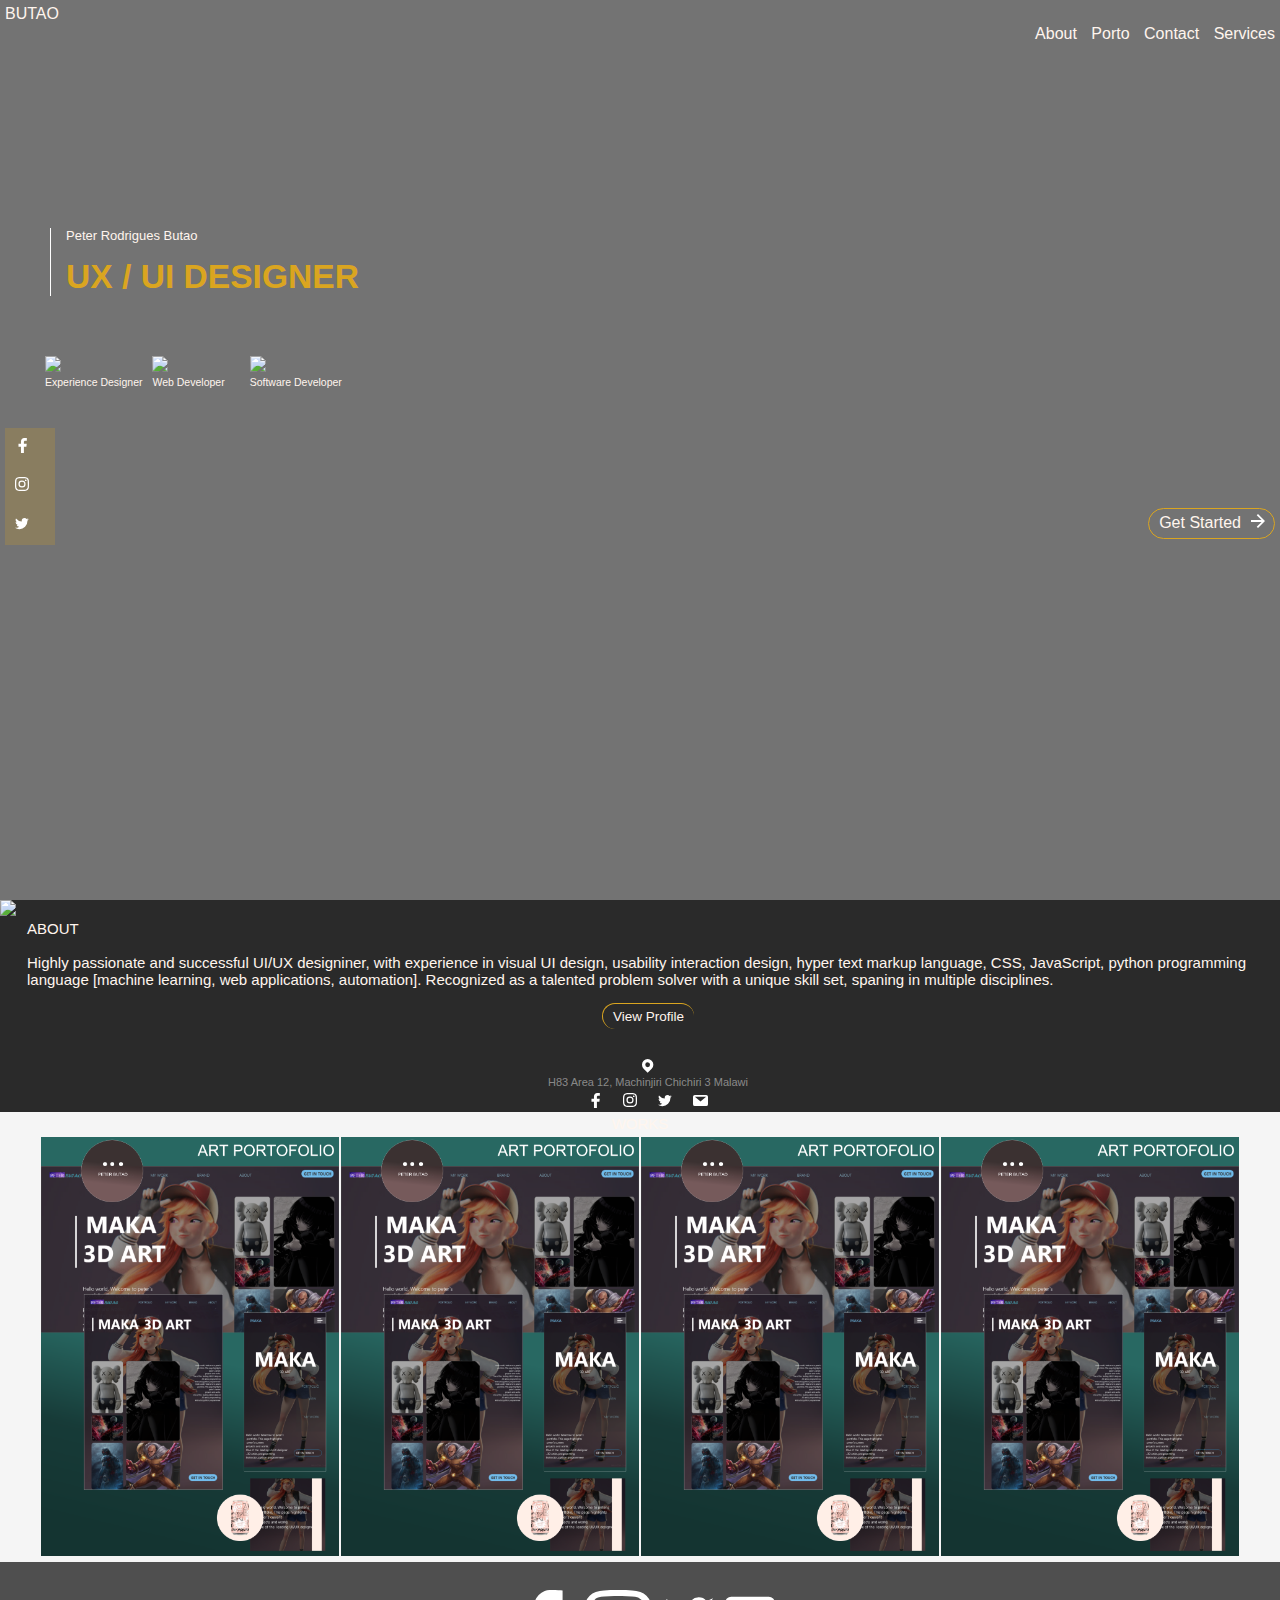
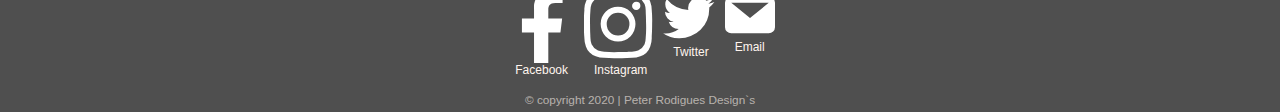
==== index.html @ d101d3c0 "dcv" ====
<!DOCTYPE html>
<html lang="en">
<head>
    <meta charset="UTF-8">
    <meta name="viewport" content="width=device-width, initial-scale=1.0">
    <meta http-equiv="X-UA-Compatible" content="ie=edge">
    <title>Peter Rodrigues Butao</title>
    <link rel="icon" href="./asserts/svg/favicon.svg">
    <link type="text/css" href="css/style.min.css" rel="stylesheet">
    <link type="text/css" href="css/media_q.min.css" rel="stylesheet">
    <link type="text/css" href="css/desk.min.css" rel="stylesheet">
    <script src="./js/main.js"></script>
    
</head>
<body>
    <div id="preloder">
        <div class="loader"></div>
        <div class="loadtext">
            <h4>BUTAO</h4>
            <p>Loading ... </p>
        </div>
	</div>
    <section id="frst_pg">
        <div>
            <header class="head">
                <div class="brand">
                    <p>BUTAO</p> 
                </div>
                <div class="left-nav">
                    <nav class="nav_bar">
                    
                        <div class="hambug">
                            <div class="menu">
                                <div class="line1"></div>
                                <div class="line2"></div>
                                <div class="line3"></div>
                            </div>
                        </div>

                        <div class="nav-links">
                            <div class="hambr">
                                <p class="xsy"></p>
                            </div>
                            <ul class="navList">
                                <li><a class="link" href="about.html">About</a></li>
                                <li><a class="link" href="porto.html">Porto</a></li>
                                <li><a class="link" href="contact.html">Contact</a></li>
                                <li><a class="link" href="services.html">Services</a></li>
                                
                            </ul>
                           
                            
                        </div>

                    </nav>
                </div>
            </header>
        </div>

        <div class="mid-sect">
            <div>
                <div class="midSectWords">
                                  
                    <div>                        
                        <div class="midSectNm">
                            <p>Peter Rodrigues Butao</p>
                        </div>
                    </div>
        
                    <div>
                        <div class="midSectTitle">
                            <p> UX / UI DESIGNER </p>
                        </div>
                    </div>

                </div>
                <div class="midSectLow">
                    <div>
                        <div class="mid-icons">

                            <div class="frst-ico">
                                <div class="skil-set-ico">
                                    <img  src="./asserts/img/icons/exD_icon.png">
                                </div>
                                <div class="ico-words">
                                    <p>Experience Designer</p>
                                </div>
                            </div>
                            <div class="snd-ico">
                                <div class="skil-set-ico">
                                    <img src="./asserts/img/icons/sfD_icon.png">
                                </div>
                                <div class="ico-words">
                                    <p>Web Developer</p>
                                </div>
                            </div>
                            <div class="thrd-ico">
                                <div class="skil-set-ico">
                                    <img src="./asserts/img/icons/wbD_icon.png">
                                </div>
                                <div class="ico-words">
                                    <p>Software Developer</p>
                                </div>
                            </div>

                        </div>
                    </div>
                </div>
                
            </div>
        </div>
        <div class="frstpgfoot">
            <div class="scIcons">
                <div>
                    <ul>
                        <li><a href="#"><img class = "scicon" src="./asserts/svg/Facebook.svg"></a></li>
                        <li><a href="#"><img class = "scicon" src="./asserts/svg/Instagram.svg"></a></li>
                        <li><a href="#"><img class = "scicon" src="./asserts/svg/Twitter.svg"></a></li>
                    </ul>
                </div>
            </div>
            <div class="bottomSect">
                <div>

                    <div class="getSt">
                        <div class="setStSect">
                            <div class="stWords">
                                <a class="getStWords" href="contact.html"><p>Get Started</p></a> 
                                <div class="stIco">
                                    <img class="opt"width="15" src="./asserts/svg/arrow.svg">
                                    
                                </div>
                            </div>
                            
                        </div>
                    </div>
                </div>
            </div>
        </div>
        

    </section>

    <section class="about">

        <div class="intermidmain">
         
            <div>
                <div class="intermidcontainer">
                    <div class="intermidimg">
                        <div>
                            <img class="displayp" src="./asserts/img/bg_1.jpg">
                        </div>
                    </div>

                    <div class="interbox">
                        <div class="allintertext">
                            <div class="intermidwords">
                                <p>ABOUT<br><br>
                                    Highly passionate and successful UI/UX designiner, with experience
                                    in visual UI design, usability interaction design, hyper text markup language, CSS, JavaScript, python programming language [machine
                                    learning, web applications, automation].
                                    Recognized as a talented problem solver with a unique skill set, spaning in multiple disciplines.</p>
                            </div>
                            <div class="readmore">
                                <a href="about.html">View Profile </a>
                                
                            </div>
                            <div class="intermidaddress">
                                <img src="./asserts/svg/Places.svg">
                                <p>H83 Area 12, Machinjiri
                                        Chichiri 3
                                        Malawi</p>
                            </div>

                            <div class="intermidicons">
                                <ul>
                                    <li><a href="#" ><img src="./asserts/svg/Facebook.svg"></a></li>
                                    <li><a href="#" ><img src="./asserts/svg/Instagram.svg"></a></li>
                                    <li><a href="#" ><img src="./asserts/svg/Twitter.svg"></a></li>
                                    <li><a href="#" ><img src="./asserts/svg/Messages.svg"></a></li>
                                </ul>
                            </div>
                    </div>
               </div>


            </div>
        </div>

    </section>
    <section class="porto">
        <div>



            <div class="portocontainer">
                <div class="intermidtitle">
                    <p>WORKS</p>
                </div>

                <div class="portowrapper">

                    <div class="port">
                        <div class="portimg">
                            <img class="cake" src="./porto/cake.png">
                        </div>                      
                      
                    </div>
                    <div class="port">
                        <div class="portimg">
                            <img class="cake" src="./porto/cake.png">
                        </div>                      
                      
                    </div>
                    <div class="port">
                        <div class="portimg">
                            <img class="cake" src="./porto/cake.png">
                        </div>                      
                      
                    </div>
                    <div class="port">
                        <div class="portimg">
                            <img class="cake" src="./porto/cake.png">
                        </div>                      
                      
                    </div>


                </div>
            </div>
        </div>

    </section>

    <section id="services_pg">
        <div class="">
 
            <div class="rpgtabs">


            </div>

        </div>

    </section>
    <section id="frth_pg">

    </section> 
    <section class="footer">

        <div class="ftcon">

            <div class="foot">
                <a href="#">
                    <img src="./asserts/svg/Facebook.svg">
                     <p>Facebook</p>
                </a>
            </div>
            
            <div class="foot">
                <a href="#">
                    <img src="./asserts/svg/Instagram.svg">
                     <p>Instagram</p>
                </a>
            </div>
            <div class="foot">
                <a href="#">
                    <img src="./asserts/svg/Twitter.svg">
                     <p>Twitter</p>
                </a>
            </div>
            <div class="foot">
                <a href="#">
                    <img src="./asserts/svg/Messages.svg">
                     <p>Email</p>
                </a>
            </div>

        </div>   
        
        <div class="copyright">
            <span>&copy copyright 2020 | </span>   
            <span>Peter Rodigues Design`s </span>         
            
        </div>
    </section>
    
    
</body>

<script src="./js/script.js"></script>
</html>
---- css/style.min.css ----
*{margin:0px;padding:0px;box-sizing:border-box}#preloder{position:fixed;width:100%;height:100%;top:0;left:0;z-index:999999;background:#000000de;transition:opacity all 0.5s ease}#preloder .loadtext{font-family:'Segoe UI', Tahoma, Geneva, Verdana, sans-serif;color:seashell;position:absolute;top:50%;left:43%;margin-top:-13px;margin-left:-13px}#preloder .loadtext h4{font-size:30px;font-weight:700;color:goldenrod}#preloder .loadtext p{font-size:11px;font-weight:100;padding-top:50px;text-align:center}.loader{width:45px;height:45px;position:absolute;top:50%;left:70%;margin-top:-13px;margin-left:-13px;border-radius:60px;animation:loader 0.9s linear infinite;-webkit-animation:loader 0.9s linear infinite;color:whitesmoke}@keyframes loader{0%{transform:rotate(0deg);border:4px solid #0aff02;border-width:0.9px;border-top-color:transparent}25%{transform:rotate(90deg);border:4px solid #621d74;border-width:1px;border-right-color:transparent}50%{transform:rotate(180deg);border:4px solid #2f80af;border-width:1px;border-bottom-color:transparent}100%{transform:rotate(360deg);border:4px solid #f44336;border-left-color:transparent;border-width:0.9px}}.preload-finish{display:none;opacity:0;pointer-events:none}html body{font-family:'Segoe UI', Tahoma, Geneva, Verdana, sans-serif;height:100%;box-sizing:border-box}a{text-decoration:none}#frst_pg{background-size:cover;background-position:center;background-repeat:no-repeat;background-blend-mode:multiply;background-image:url("../asserts/img/pic6.jpeg");background-color:rgba(0,0,0,0.548);height:100vh}.brand p{font-family:'Segoe UI', Tahoma, Geneva, Verdana, sans-serif;color:seashell;font-size:16px;padding:5px}.nav_bar{display:flex;justify-content:center}.nav_bar ul li a{font-family:'Segoe UI', Tahoma, Geneva, Verdana, sans-serif;color:seashell;text-decoration:none}.nav_bar ul li{list-style:none;display:inline-block;padding:5px}.left-nav{display:flex;margin-left:auto}.head{display:flex}.hambr{padding:10px}.midSectNm{font-family:'Segoe UI', Tahoma, Geneva, Verdana, sans-serif;color:seashell;font-size:13px;padding-left:15px;padding-bottom:15px}.midSectTitle{font-family:'Segoe UI', Tahoma, Geneva, Verdana, sans-serif;color:goldenrod;font-size:2.1em;font-weight:bold;padding-left:15px}.midSectWords{border-left:white solid 1.9px;margin-left:50px;margin-top:180px}.ico-words{font-family:'Segoe UI', Tahoma, Geneva, Verdana, sans-serif;color:seashell;font-size:10.5px;text-align:center}.mid-icons{display:flex;flex:1;margin-top:60px;margin-left:40px}.frst-ico{padding-right:5px;padding-left:5px}.snd-ico{padding-left:5px;padding-right:5px}.thrd-ico{padding-right:5px;padding-left:20px}.stWords{border:solid goldenrod 1px;border-radius:4rem;display:flex}.stIco{padding-left:5px;padding-right:8px;padding-top:5px;padding-bottom:5px}.getStWords{font-family:'Segoe UI', Tahoma, Geneva, Verdana, sans-serif;color:seashell;font-size:16px;padding-bottom:5px;padding-right:5px;padding-left:10px;padding-top:5px}.stWords:hover{background-color:rgba(218,165,32,0.384);cursor:pointer}.scIcons{margin-left:5px;width:50px;margin-top:40px;background-color:rgba(218,165,32,0.219)}.scIcons ul li{list-style:none;padding:10px}.frstpgfoot{display:flex}.bottomSect{margin-left:auto;margin-right:5px;margin-top:120px}.intermidcontainer{display:flex}.displayp{height:350px}.allintertext{text-align:center}.about{background-size:cover;background-position:center;background-repeat:no-repeat;background-blend-mode:multiply;background-image:url("../asserts/img/simon-abrams-k_T9Zj3SE8k-unsplash.jpg");background-color:#000000d5}.intermidwords{font-family:'Segoe UI', Tahoma, Geneva, Verdana, sans-serif;color:seashell;font-size:17px;font-weight:300;padding-top:10px;padding-right:1px;padding-left:1px}.intermidaddress{color:rgba(255,255,255,0.459);padding-top:30px;font-size:11px}.intermidicons ul{display:flex;list-style:none;justify-content:center}.intermidicons ul li{padding-left:10px;padding-right:10px;padding-top:5px}.intermidtitle{font-family:'Segoe UI', Tahoma, Geneva, Verdana, sans-serif;color:seashell;font-size:15px;font-weight:300;text-align:center;padding:3px}.readmore{padding-top:15px;display:flex;justify-content:center}.readmore a{font-family:'Segoe UI', Tahoma, Geneva, Verdana, sans-serif;color:seashell;border-left:#daa520 solid 1px;border-top:#daa520 solid 1px;padding-left:10px;padding-right:10px;padding-bottom:5px;padding-top:5px;border-radius:4rem;font-size:13.5px}.porto{background-color:whitesmoke}.porto .portocontainer .portowrapper{display:flex;flex-wrap:wrap;justify-content:center;padding:1px}.porto .portocontainer .portowrapper .port .portimg img{width:300px;padding:1px}.footer{background-size:cover;background-position:center;background-repeat:no-repeat;background-blend-mode:multiply;background-image:url("/asserts/img/bg_1.jpg");background-color:rgba(0,0,0,0.691);height:150px}.copyright{padding-top:5px;text-align:center}.copyright span{font-family:'Segoe UI', Tahoma, Geneva, Verdana, sans-serif;color:rgba(255,245,238,0.602);font-size:11.8px}.ftcon{display:flex;padding:5px;justify-content:center;padding-top:25px}.foot a{display:flex;flex-direction:column;padding:3px}.foot p{font-family:'Segoe UI', Tahoma, Geneva, Verdana, sans-serif;color:seashell;font-size:12px;padding-left:10px;padding-right:10px}.foot:hover{border-bottom:solid 0.9px  #daa520be}
---- css/media_q.min.css ----
@media screen and (max-width: 768px){.hambug{margin-top:5px;margin-right:5px;padding:8px;cursor:pointer;background-color:rgba(218,165,32,0.384);width:120px;height:50px;position:fixed}.line1{width:20px;height:2px;background-color:white;margin:5px;border-radius:8rem}.line2{width:30px;height:2px;background-color:white;margin:5px;border-radius:8rem}.line3{width:20px;height:2px;background-color:white;margin:5px;border-radius:8rem}.hambr{border-right:solid white 2px;padding-left:5px;padding-top:15px;margin-left:5px;margin-right:170px;margin-top:5px;background-color:rgba(218,165,32,0.445);height:50px}.xsy{background-image:url("../asserts/svg/Cancel.svg");background-position:start;background-repeat:no-repeat;height:2.5vh}.nav-links{position:fixed;height:100vh;width:100%}.navList{position:fixed;height:90%;width:0px;display:flex;justify-content:space-around;flex-direction:column}.nav-links{background-color:rgba(0,0,0,0.822)}.nav_bar ul li a{font-family:'Segoe UI', Tahoma, Geneva, Verdana, sans-serif;font-size:16px;border-left:solid goldenrod 2px;padding-left:10px}.nav-links{clip-path:circle(100px at 90%);-webkit-clip-path:circle(100px at 90%);transition:all 1s ease-out;pointer-events:none}.nav-links.open{clip-path:circle(900px at 90%);-webkit-clip-path:circle(900px at 90%);pointer-events:all}#iwp{display:grid;grid-template-columns:1fr}.intermidcontainer{display:grid;grid-template-columns:1fr}.allintertext{height:350px;width:100%}.intermidwords{font-family:'Segoe UI', Tahoma, Geneva, Verdana, sans-serif;color:seashell;font-size:14px;font-weight:300;padding-top:5px;padding-right:10px;padding-left:10px}.displayp{height:350px;width:100%;background-size:cover;background-repeat:no-repeat;background-position:center}.porto .portocontainer .portowrapper .port .portimg img{width:100%;padding-top:3px}}
---- css/desk.min.css ----
@media screen and (min-width: 768px){#frst_pg .head .brand p{font-family:'Segoe UI', Tahoma, Geneva, Verdana, sans-serif;color:seashell;font-size:16px;padding:5px}#frst_pg .head .left-nav .nav_bar .nav-links .navLinks li a{font-family:'Segoe UI', Tahoma, Geneva, Verdana, sans-serif;color:seashell;text-decoration:none}.about .intermidmain .intermidcontainer .interbox .allintertext .intermidaddress{padding-top:30px;font-size:11px}.about .intermidmain .intermidcontainer .interbox .allintertext .readmore a{padding-left:10px;padding-right:10px;padding-bottom:5px;padding-top:5px;border-radius:4rem;font-size:13.5px}.about .intermidmain .intermidcontainer .interbox .allintertext .intermidwords p{text-align:start;font-size:15px;font-weight:250;padding-top:10px;padding-left:10px;width:100%}}
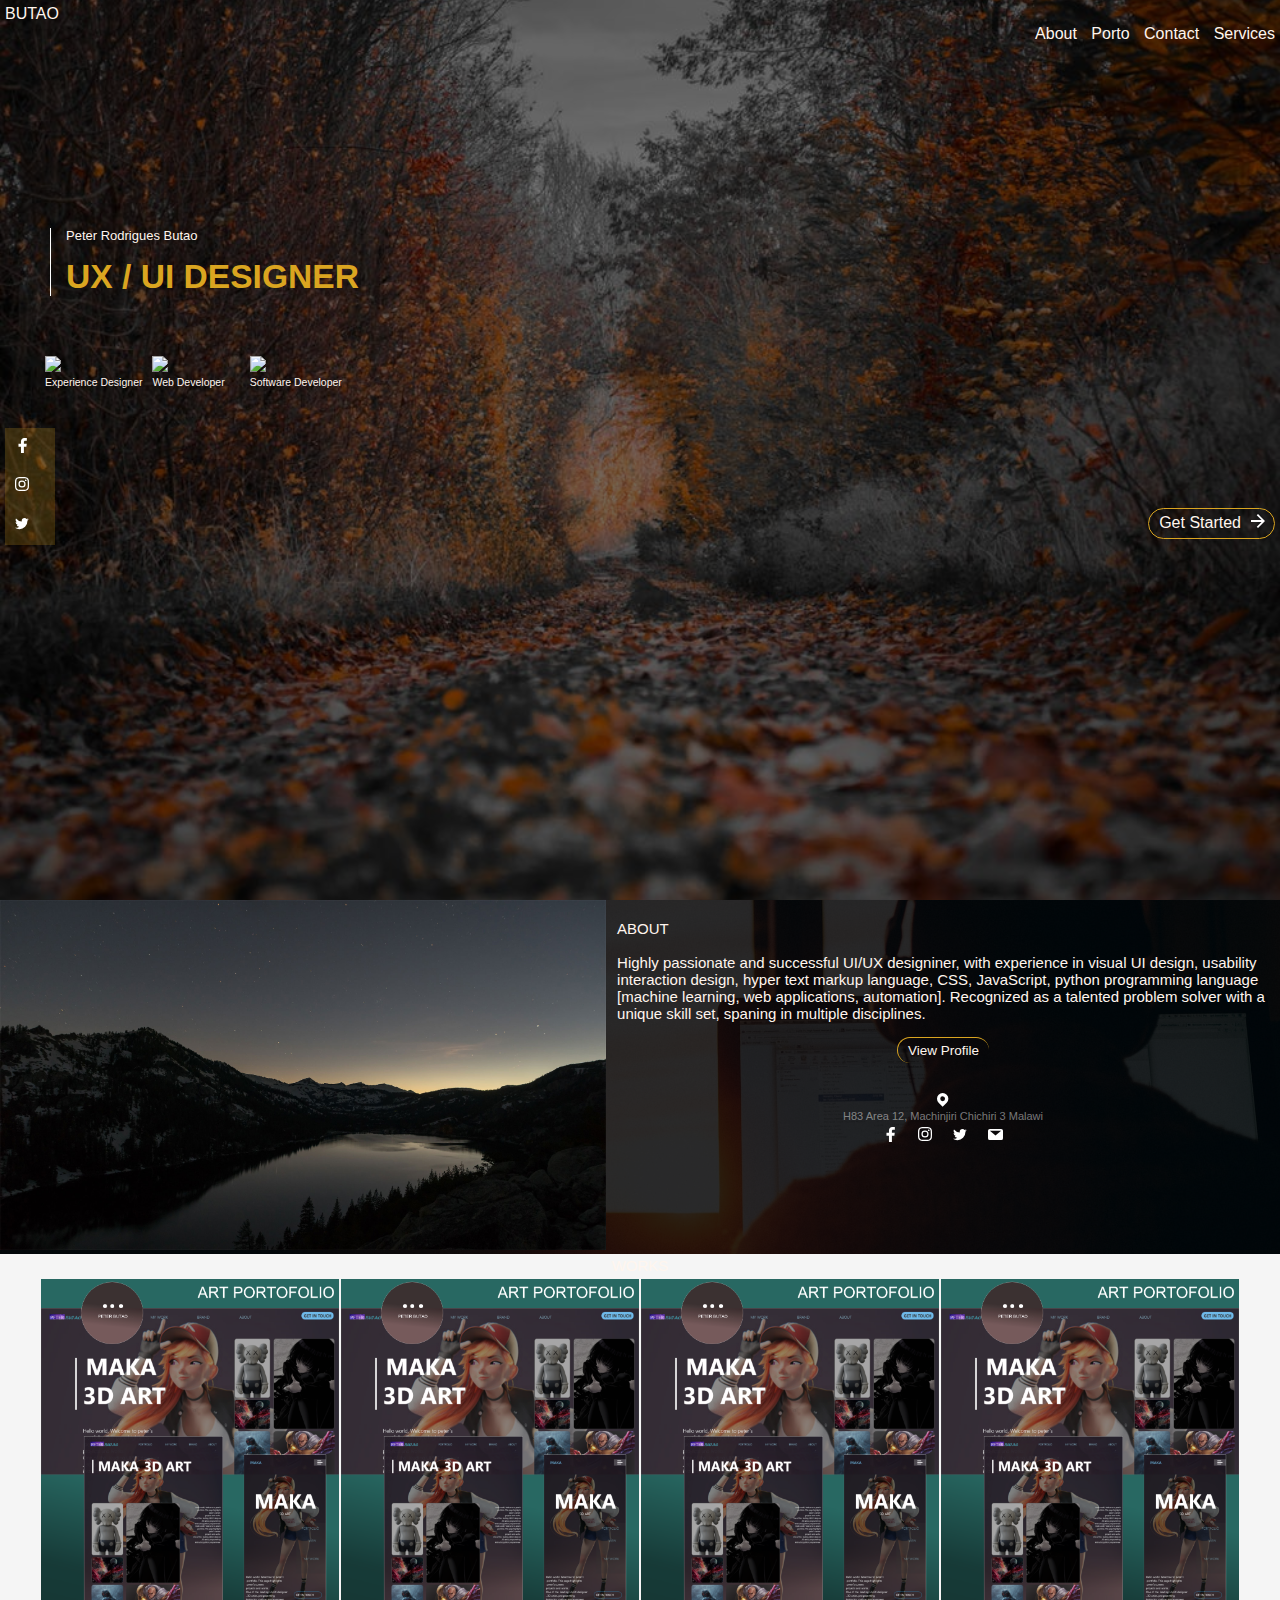
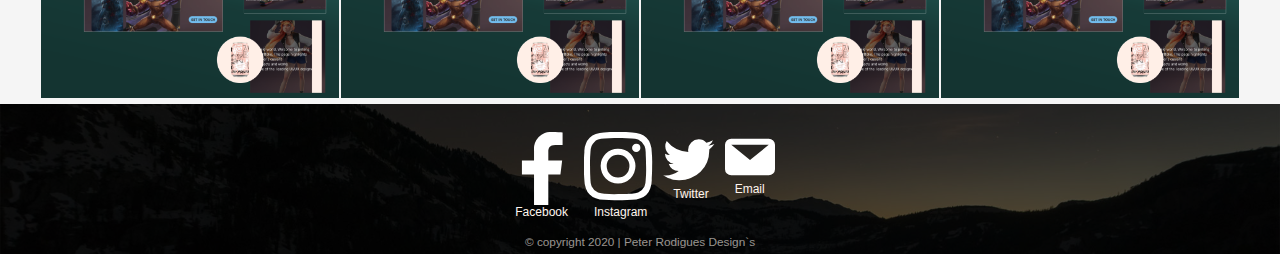
==== commit f21ce167: "web porto" ====
--- a/index.html
+++ b/index.html
@@ -149,7 +149,7 @@
                 <div class="intermidcontainer">
                     <div class="intermidimg">
                         <div>
-                            <img class="displayp" src="./asserts/img/bg_1.jpg">
+                            <img class="displayp" src="/asserts/img/photo5.jpg">
                         </div>
                     </div>
 
--- a/css/style.min.css
+++ b/css/style.min.css
@@ -1 +1 @@
-*{margin:0px;padding:0px;box-sizing:border-box}#preloder{position:fixed;width:100%;height:100%;top:0;left:0;z-index:999999;background:#000000de;transition:opacity all 0.5s ease}#preloder .loadtext{font-family:'Segoe UI', Tahoma, Geneva, Verdana, sans-serif;color:seashell;position:absolute;top:50%;left:43%;margin-top:-13px;margin-left:-13px}#preloder .loadtext h4{font-size:30px;font-weight:700;color:goldenrod}#preloder .loadtext p{font-size:11px;font-weight:100;padding-top:50px;text-align:center}.loader{width:45px;height:45px;position:absolute;top:50%;left:70%;margin-top:-13px;margin-left:-13px;border-radius:60px;animation:loader 0.9s linear infinite;-webkit-animation:loader 0.9s linear infinite;color:whitesmoke}@keyframes loader{0%{transform:rotate(0deg);border:4px solid #0aff02;border-width:0.9px;border-top-color:transparent}25%{transform:rotate(90deg);border:4px solid #621d74;border-width:1px;border-right-color:transparent}50%{transform:rotate(180deg);border:4px solid #2f80af;border-width:1px;border-bottom-color:transparent}100%{transform:rotate(360deg);border:4px solid #f44336;border-left-color:transparent;border-width:0.9px}}.preload-finish{display:none;opacity:0;pointer-events:none}html body{font-family:'Segoe UI', Tahoma, Geneva, Verdana, sans-serif;height:100%;box-sizing:border-box}a{text-decoration:none}#frst_pg{background-size:cover;background-position:center;background-repeat:no-repeat;background-blend-mode:multiply;background-image:url("../asserts/img/pic6.jpeg");background-color:rgba(0,0,0,0.548);height:100vh}.brand p{font-family:'Segoe UI', Tahoma, Geneva, Verdana, sans-serif;color:seashell;font-size:16px;padding:5px}.nav_bar{display:flex;justify-content:center}.nav_bar ul li a{font-family:'Segoe UI', Tahoma, Geneva, Verdana, sans-serif;color:seashell;text-decoration:none}.nav_bar ul li{list-style:none;display:inline-block;padding:5px}.left-nav{display:flex;margin-left:auto}.head{display:flex}.hambr{padding:10px}.midSectNm{font-family:'Segoe UI', Tahoma, Geneva, Verdana, sans-serif;color:seashell;font-size:13px;padding-left:15px;padding-bottom:15px}.midSectTitle{font-family:'Segoe UI', Tahoma, Geneva, Verdana, sans-serif;color:goldenrod;font-size:2.1em;font-weight:bold;padding-left:15px}.midSectWords{border-left:white solid 1.9px;margin-left:50px;margin-top:180px}.ico-words{font-family:'Segoe UI', Tahoma, Geneva, Verdana, sans-serif;color:seashell;font-size:10.5px;text-align:center}.mid-icons{display:flex;flex:1;margin-top:60px;margin-left:40px}.frst-ico{padding-right:5px;padding-left:5px}.snd-ico{padding-left:5px;padding-right:5px}.thrd-ico{padding-right:5px;padding-left:20px}.stWords{border:solid goldenrod 1px;border-radius:4rem;display:flex}.stIco{padding-left:5px;padding-right:8px;padding-top:5px;padding-bottom:5px}.getStWords{font-family:'Segoe UI', Tahoma, Geneva, Verdana, sans-serif;color:seashell;font-size:16px;padding-bottom:5px;padding-right:5px;padding-left:10px;padding-top:5px}.stWords:hover{background-color:rgba(218,165,32,0.384);cursor:pointer}.scIcons{margin-left:5px;width:50px;margin-top:40px;background-color:rgba(218,165,32,0.219)}.scIcons ul li{list-style:none;padding:10px}.frstpgfoot{display:flex}.bottomSect{margin-left:auto;margin-right:5px;margin-top:120px}.intermidcontainer{display:flex}.displayp{height:350px}.allintertext{text-align:center}.about{background-size:cover;background-position:center;background-repeat:no-repeat;background-blend-mode:multiply;background-image:url("../asserts/img/simon-abrams-k_T9Zj3SE8k-unsplash.jpg");background-color:#000000d5}.intermidwords{font-family:'Segoe UI', Tahoma, Geneva, Verdana, sans-serif;color:seashell;font-size:17px;font-weight:300;padding-top:10px;padding-right:1px;padding-left:1px}.intermidaddress{color:rgba(255,255,255,0.459);padding-top:30px;font-size:11px}.intermidicons ul{display:flex;list-style:none;justify-content:center}.intermidicons ul li{padding-left:10px;padding-right:10px;padding-top:5px}.intermidtitle{font-family:'Segoe UI', Tahoma, Geneva, Verdana, sans-serif;color:seashell;font-size:15px;font-weight:300;text-align:center;padding:3px}.readmore{padding-top:15px;display:flex;justify-content:center}.readmore a{font-family:'Segoe UI', Tahoma, Geneva, Verdana, sans-serif;color:seashell;border-left:#daa520 solid 1px;border-top:#daa520 solid 1px;padding-left:10px;padding-right:10px;padding-bottom:5px;padding-top:5px;border-radius:4rem;font-size:13.5px}.porto{background-color:whitesmoke}.porto .portocontainer .portowrapper{display:flex;flex-wrap:wrap;justify-content:center;padding:1px}.porto .portocontainer .portowrapper .port .portimg img{width:300px;padding:1px}.footer{background-size:cover;background-position:center;background-repeat:no-repeat;background-blend-mode:multiply;background-image:url("/asserts/img/bg_1.jpg");background-color:rgba(0,0,0,0.691);height:150px}.copyright{padding-top:5px;text-align:center}.copyright span{font-family:'Segoe UI', Tahoma, Geneva, Verdana, sans-serif;color:rgba(255,245,238,0.602);font-size:11.8px}.ftcon{display:flex;padding:5px;justify-content:center;padding-top:25px}.foot a{display:flex;flex-direction:column;padding:3px}.foot p{font-family:'Segoe UI', Tahoma, Geneva, Verdana, sans-serif;color:seashell;font-size:12px;padding-left:10px;padding-right:10px}.foot:hover{border-bottom:solid 0.9px  #daa520be}
+*{margin:0px;padding:0px;box-sizing:border-box}#preloder{position:fixed;width:100%;height:100%;top:0;left:0;z-index:999999;background:#000000de;transition:opacity all 0.5s ease}#preloder .loadtext{font-family:'Segoe UI', Tahoma, Geneva, Verdana, sans-serif;color:seashell;position:absolute;top:50%;left:43%;margin-top:-13px;margin-left:-13px}#preloder .loadtext h4{font-size:30px;font-weight:700;color:goldenrod}#preloder .loadtext p{font-size:11px;font-weight:100;padding-top:50px;text-align:center}.loader{width:45px;height:45px;position:absolute;top:50%;left:70%;margin-top:-13px;margin-left:-13px;border-radius:60px;animation:loader 0.9s linear infinite;-webkit-animation:loader 0.9s linear infinite;color:whitesmoke}@keyframes loader{0%{transform:rotate(0deg);border:4px solid #0aff02;border-width:0.9px;border-top-color:transparent}25%{transform:rotate(90deg);border:4px solid #621d74;border-width:1px;border-right-color:transparent}50%{transform:rotate(180deg);border:4px solid #2f80af;border-width:1px;border-bottom-color:transparent}100%{transform:rotate(360deg);border:4px solid #f44336;border-left-color:transparent;border-width:0.9px}}.preload-finish{display:none;opacity:0;pointer-events:none}html body{font-family:'Segoe UI', Tahoma, Geneva, Verdana, sans-serif;height:100%;box-sizing:border-box}a{text-decoration:none}#frst_pg{background-size:cover;background-position:center;background-repeat:no-repeat;background-blend-mode:multiply;background-image:url("/asserts/img/photo3.jpg");background-color:rgba(0,0,0,0.548);height:100vh}.brand p{font-family:'Segoe UI', Tahoma, Geneva, Verdana, sans-serif;color:seashell;font-size:16px;padding:5px}.nav_bar{display:flex;justify-content:center}.nav_bar ul li a{font-family:'Segoe UI', Tahoma, Geneva, Verdana, sans-serif;color:seashell;text-decoration:none}.nav_bar ul li{list-style:none;display:inline-block;padding:5px}.left-nav{display:flex;margin-left:auto}.head{display:flex}.hambr{padding:10px}.midSectNm{font-family:'Segoe UI', Tahoma, Geneva, Verdana, sans-serif;color:seashell;font-size:13px;padding-left:15px;padding-bottom:15px}.midSectTitle{font-family:'Segoe UI', Tahoma, Geneva, Verdana, sans-serif;color:goldenrod;font-size:2.1em;font-weight:bold;padding-left:15px}.midSectWords{border-left:white solid 1.9px;margin-left:50px;margin-top:180px}.ico-words{font-family:'Segoe UI', Tahoma, Geneva, Verdana, sans-serif;color:seashell;font-size:10.5px;text-align:center}.mid-icons{display:flex;flex:1;margin-top:60px;margin-left:40px}.frst-ico{padding-right:5px;padding-left:5px}.snd-ico{padding-left:5px;padding-right:5px}.thrd-ico{padding-right:5px;padding-left:20px}.stWords{border:solid goldenrod 1px;border-radius:4rem;display:flex}.stIco{padding-left:5px;padding-right:8px;padding-top:5px;padding-bottom:5px}.getStWords{font-family:'Segoe UI', Tahoma, Geneva, Verdana, sans-serif;color:seashell;font-size:16px;padding-bottom:5px;padding-right:5px;padding-left:10px;padding-top:5px}.stWords:hover{background-color:rgba(218,165,32,0.384);cursor:pointer}.scIcons{margin-left:5px;width:50px;margin-top:40px;background-color:rgba(218,165,32,0.219)}.scIcons ul li{list-style:none;padding:10px}.frstpgfoot{display:flex}.bottomSect{margin-left:auto;margin-right:5px;margin-top:120px}.intermidcontainer{display:flex}.displayp{height:350px}.allintertext{text-align:center}.about{background-size:cover;background-position:center;background-repeat:no-repeat;background-blend-mode:multiply;background-image:url("/asserts/img/photo4.jpg");background-color:#000000d5}.intermidwords{font-family:'Segoe UI', Tahoma, Geneva, Verdana, sans-serif;color:seashell;font-size:17px;font-weight:300;padding-top:10px;padding-right:1px;padding-left:1px}.intermidaddress{color:rgba(255,255,255,0.459);padding-top:30px;font-size:11px}.intermidicons ul{display:flex;list-style:none;justify-content:center}.intermidicons ul li{padding-left:10px;padding-right:10px;padding-top:5px}.intermidtitle{font-family:'Segoe UI', Tahoma, Geneva, Verdana, sans-serif;color:seashell;font-size:15px;font-weight:300;text-align:center;padding:3px}.readmore{padding-top:15px;display:flex;justify-content:center}.readmore a{font-family:'Segoe UI', Tahoma, Geneva, Verdana, sans-serif;color:seashell;border-left:#daa520 solid 1px;border-top:#daa520 solid 1px;padding-left:10px;padding-right:10px;padding-bottom:5px;padding-top:5px;border-radius:4rem;font-size:13.5px}.porto{background-color:whitesmoke}.porto .portocontainer .portowrapper{display:flex;flex-wrap:wrap;justify-content:center;padding:1px}.porto .portocontainer .portowrapper .port .portimg img{width:300px;padding:1px}.footer{background-size:cover;background-position:center;background-repeat:no-repeat;background-blend-mode:multiply;background-image:url("/asserts/img/photo5.jpg");background-color:rgba(0,0,0,0.691);height:150px}.copyright{padding-top:5px;text-align:center}.copyright span{font-family:'Segoe UI', Tahoma, Geneva, Verdana, sans-serif;color:rgba(255,245,238,0.602);font-size:11.8px}.ftcon{display:flex;padding:5px;justify-content:center;padding-top:25px}.foot a{display:flex;flex-direction:column;padding:3px}.foot p{font-family:'Segoe UI', Tahoma, Geneva, Verdana, sans-serif;color:seashell;font-size:12px;padding-left:10px;padding-right:10px}.foot:hover{border-bottom:solid 0.9px  #daa520be}
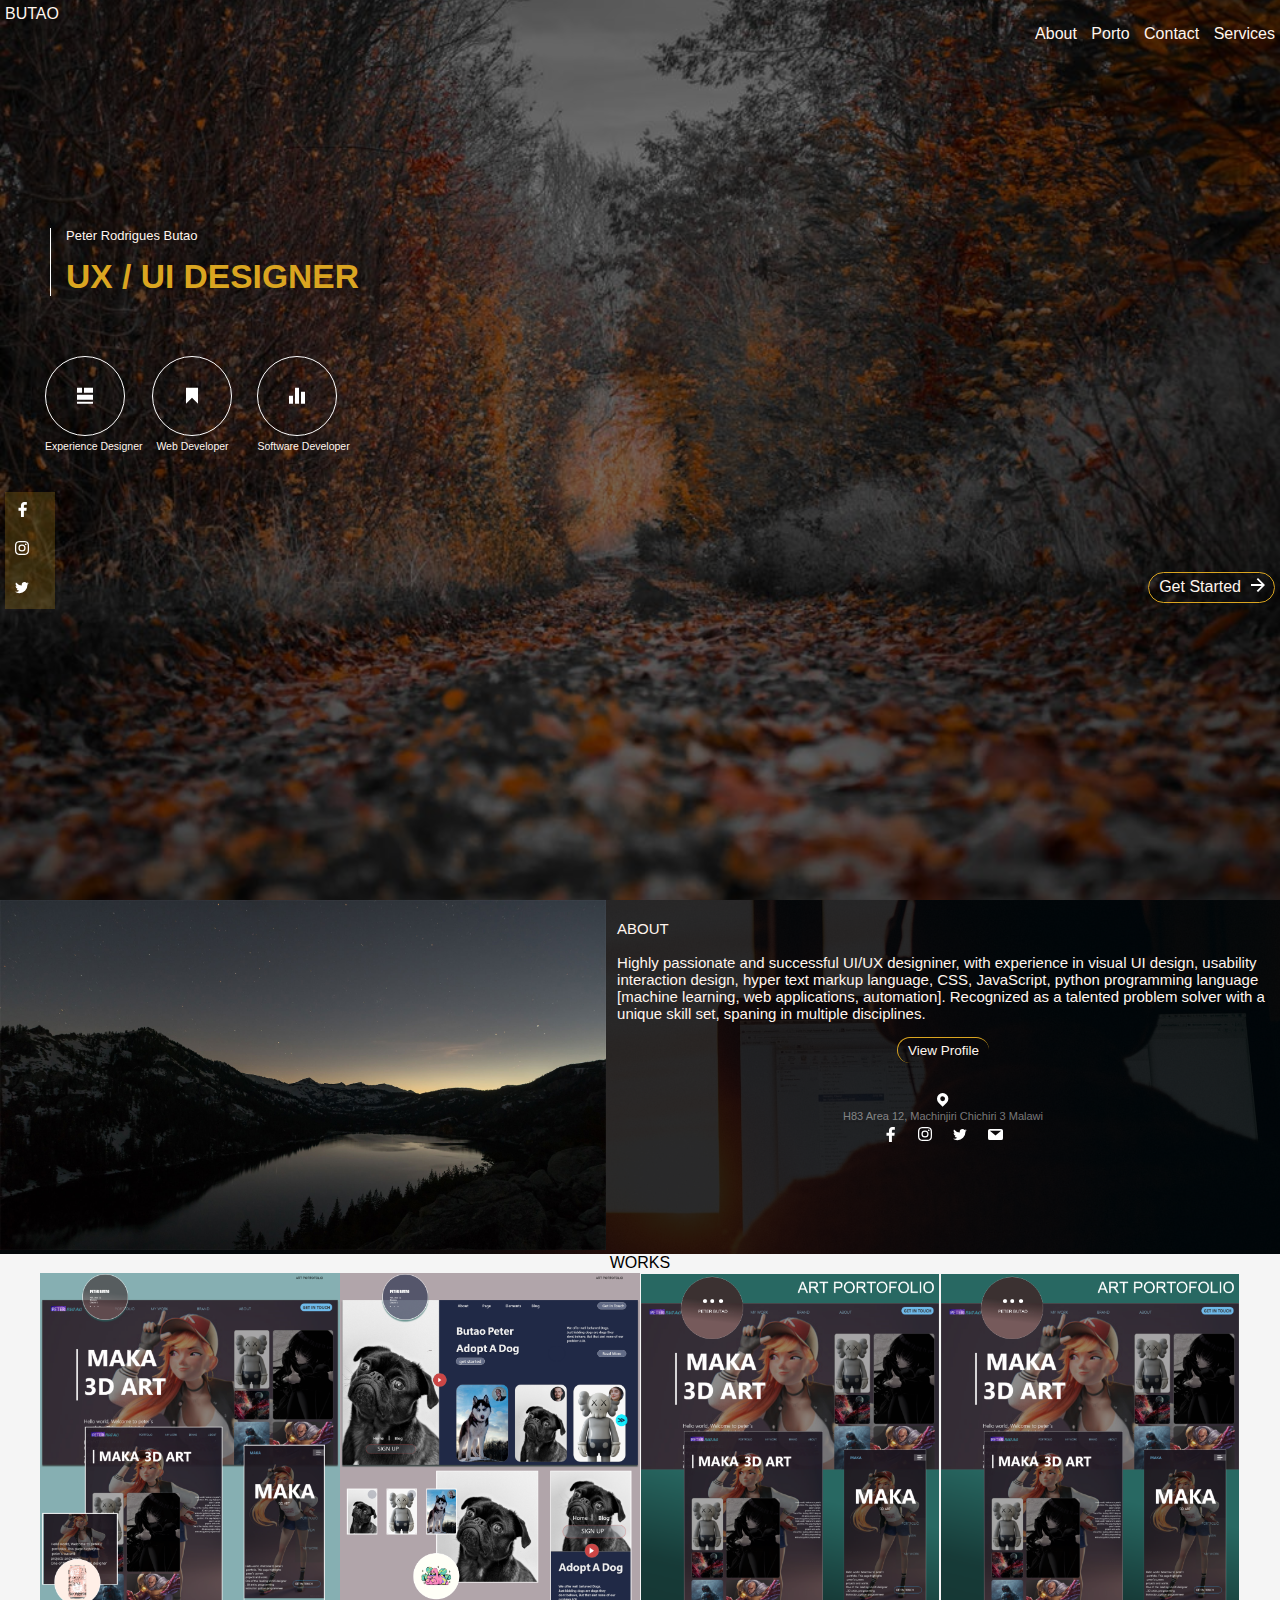
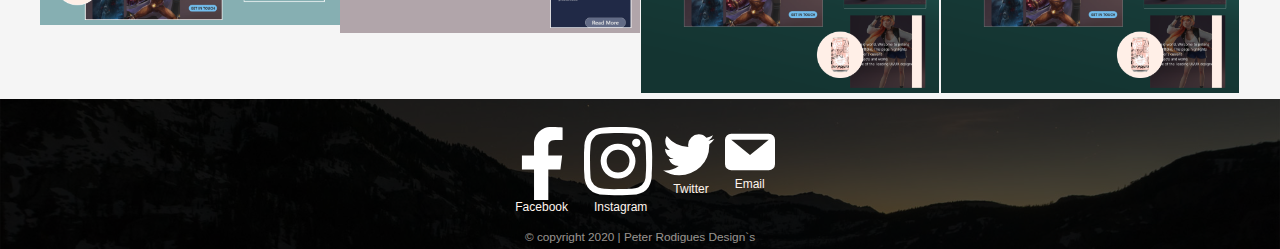
==== commit e7b40c5c: "web porto" ====
--- a/index.html
+++ b/index.html
@@ -80,7 +80,7 @@
 
                             <div class="frst-ico">
                                 <div class="skil-set-ico">
-                                    <img  src="./asserts/img/icons/exD_icon.png">
+                                    <img  src="/asserts/svg/exD_icon.svg">
                                 </div>
                                 <div class="ico-words">
                                     <p>Experience Designer</p>
@@ -88,7 +88,7 @@
                             </div>
                             <div class="snd-ico">
                                 <div class="skil-set-ico">
-                                    <img src="./asserts/img/icons/sfD_icon.png">
+                                    <img src="/asserts/svg/sfD_icon.svg">
                                 </div>
                                 <div class="ico-words">
                                     <p>Web Developer</p>
@@ -96,7 +96,7 @@
                             </div>
                             <div class="thrd-ico">
                                 <div class="skil-set-ico">
-                                    <img src="./asserts/img/icons/wbD_icon.png">
+                                    <img src="/asserts/svg/wbD_icon.svg">
                                 </div>
                                 <div class="ico-words">
                                     <p>Software Developer</p>
@@ -195,21 +195,21 @@
 
 
             <div class="portocontainer">
-                <div class="intermidtitle">
+                <div class="portotitle">
                     <p>WORKS</p>
                 </div>
 
                 <div class="portowrapper">
 
                     <div class="port">
-                        <div class="portimg">
-                            <img class="cake" src="./porto/cake.png">
-                        </div>                      
-                      
-                    </div>
-                    <div class="port">
-                        <div class="portimg">
-                            <img class="cake" src="./porto/cake.png">
+                        <div class="portimg" style="background-color: #17697080;">
+                            <img class="cake" src="./porto/maka.png">
+                        </div>                      
+                      
+                    </div>
+                    <div class="port">
+                        <div class="portimg" style="background-color: #b1a5aa;">
+                            <img class="cake" src="./porto/dogshow.png">
                         </div>                      
                       
                     </div>
--- a/css/style.min.css
+++ b/css/style.min.css
@@ -1 +1 @@
-*{margin:0px;padding:0px;box-sizing:border-box}#preloder{position:fixed;width:100%;height:100%;top:0;left:0;z-index:999999;background:#000000de;transition:opacity all 0.5s ease}#preloder .loadtext{font-family:'Segoe UI', Tahoma, Geneva, Verdana, sans-serif;color:seashell;position:absolute;top:50%;left:43%;margin-top:-13px;margin-left:-13px}#preloder .loadtext h4{font-size:30px;font-weight:700;color:goldenrod}#preloder .loadtext p{font-size:11px;font-weight:100;padding-top:50px;text-align:center}.loader{width:45px;height:45px;position:absolute;top:50%;left:70%;margin-top:-13px;margin-left:-13px;border-radius:60px;animation:loader 0.9s linear infinite;-webkit-animation:loader 0.9s linear infinite;color:whitesmoke}@keyframes loader{0%{transform:rotate(0deg);border:4px solid #0aff02;border-width:0.9px;border-top-color:transparent}25%{transform:rotate(90deg);border:4px solid #621d74;border-width:1px;border-right-color:transparent}50%{transform:rotate(180deg);border:4px solid #2f80af;border-width:1px;border-bottom-color:transparent}100%{transform:rotate(360deg);border:4px solid #f44336;border-left-color:transparent;border-width:0.9px}}.preload-finish{display:none;opacity:0;pointer-events:none}html body{font-family:'Segoe UI', Tahoma, Geneva, Verdana, sans-serif;height:100%;box-sizing:border-box}a{text-decoration:none}#frst_pg{background-size:cover;background-position:center;background-repeat:no-repeat;background-blend-mode:multiply;background-image:url("/asserts/img/photo3.jpg");background-color:rgba(0,0,0,0.548);height:100vh}.brand p{font-family:'Segoe UI', Tahoma, Geneva, Verdana, sans-serif;color:seashell;font-size:16px;padding:5px}.nav_bar{display:flex;justify-content:center}.nav_bar ul li a{font-family:'Segoe UI', Tahoma, Geneva, Verdana, sans-serif;color:seashell;text-decoration:none}.nav_bar ul li{list-style:none;display:inline-block;padding:5px}.left-nav{display:flex;margin-left:auto}.head{display:flex}.hambr{padding:10px}.midSectNm{font-family:'Segoe UI', Tahoma, Geneva, Verdana, sans-serif;color:seashell;font-size:13px;padding-left:15px;padding-bottom:15px}.midSectTitle{font-family:'Segoe UI', Tahoma, Geneva, Verdana, sans-serif;color:goldenrod;font-size:2.1em;font-weight:bold;padding-left:15px}.midSectWords{border-left:white solid 1.9px;margin-left:50px;margin-top:180px}.ico-words{font-family:'Segoe UI', Tahoma, Geneva, Verdana, sans-serif;color:seashell;font-size:10.5px;text-align:center}.mid-icons{display:flex;flex:1;margin-top:60px;margin-left:40px}.frst-ico{padding-right:5px;padding-left:5px}.snd-ico{padding-left:5px;padding-right:5px}.thrd-ico{padding-right:5px;padding-left:20px}.stWords{border:solid goldenrod 1px;border-radius:4rem;display:flex}.stIco{padding-left:5px;padding-right:8px;padding-top:5px;padding-bottom:5px}.getStWords{font-family:'Segoe UI', Tahoma, Geneva, Verdana, sans-serif;color:seashell;font-size:16px;padding-bottom:5px;padding-right:5px;padding-left:10px;padding-top:5px}.stWords:hover{background-color:rgba(218,165,32,0.384);cursor:pointer}.scIcons{margin-left:5px;width:50px;margin-top:40px;background-color:rgba(218,165,32,0.219)}.scIcons ul li{list-style:none;padding:10px}.frstpgfoot{display:flex}.bottomSect{margin-left:auto;margin-right:5px;margin-top:120px}.intermidcontainer{display:flex}.displayp{height:350px}.allintertext{text-align:center}.about{background-size:cover;background-position:center;background-repeat:no-repeat;background-blend-mode:multiply;background-image:url("/asserts/img/photo4.jpg");background-color:#000000d5}.intermidwords{font-family:'Segoe UI', Tahoma, Geneva, Verdana, sans-serif;color:seashell;font-size:17px;font-weight:300;padding-top:10px;padding-right:1px;padding-left:1px}.intermidaddress{color:rgba(255,255,255,0.459);padding-top:30px;font-size:11px}.intermidicons ul{display:flex;list-style:none;justify-content:center}.intermidicons ul li{padding-left:10px;padding-right:10px;padding-top:5px}.intermidtitle{font-family:'Segoe UI', Tahoma, Geneva, Verdana, sans-serif;color:seashell;font-size:15px;font-weight:300;text-align:center;padding:3px}.readmore{padding-top:15px;display:flex;justify-content:center}.readmore a{font-family:'Segoe UI', Tahoma, Geneva, Verdana, sans-serif;color:seashell;border-left:#daa520 solid 1px;border-top:#daa520 solid 1px;padding-left:10px;padding-right:10px;padding-bottom:5px;padding-top:5px;border-radius:4rem;font-size:13.5px}.porto{background-color:whitesmoke}.porto .portocontainer .portowrapper{display:flex;flex-wrap:wrap;justify-content:center;padding:1px}.porto .portocontainer .portowrapper .port .portimg img{width:300px;padding:1px}.footer{background-size:cover;background-position:center;background-repeat:no-repeat;background-blend-mode:multiply;background-image:url("/asserts/img/photo5.jpg");background-color:rgba(0,0,0,0.691);height:150px}.copyright{padding-top:5px;text-align:center}.copyright span{font-family:'Segoe UI', Tahoma, Geneva, Verdana, sans-serif;color:rgba(255,245,238,0.602);font-size:11.8px}.ftcon{display:flex;padding:5px;justify-content:center;padding-top:25px}.foot a{display:flex;flex-direction:column;padding:3px}.foot p{font-family:'Segoe UI', Tahoma, Geneva, Verdana, sans-serif;color:seashell;font-size:12px;padding-left:10px;padding-right:10px}.foot:hover{border-bottom:solid 0.9px  #daa520be}
+*{margin:0px;padding:0px;box-sizing:border-box}#preloder{position:fixed;width:100%;height:100%;top:0;left:0;z-index:999999;background:#000000de;transition:opacity all 0.5s ease}#preloder .loadtext{font-family:'Segoe UI', Tahoma, Geneva, Verdana, sans-serif;color:seashell;position:absolute;top:50%;left:43%;margin-top:-13px;margin-left:-13px}#preloder .loadtext h4{font-size:30px;font-weight:700;color:goldenrod}#preloder .loadtext p{font-size:11px;font-weight:100;padding-top:50px;text-align:center}.loader{width:45px;height:45px;position:absolute;top:50%;left:70%;margin-top:-13px;margin-left:-13px;border-radius:60px;animation:loader 0.9s linear infinite;-webkit-animation:loader 0.9s linear infinite;color:whitesmoke}@keyframes loader{0%{transform:rotate(0deg);border:4px solid #0aff02;border-width:0.9px;border-top-color:transparent}25%{transform:rotate(90deg);border:4px solid #621d74;border-width:1px;border-right-color:transparent}50%{transform:rotate(180deg);border:4px solid #2f80af;border-width:1px;border-bottom-color:transparent}100%{transform:rotate(360deg);border:4px solid #f44336;border-left-color:transparent;border-width:0.9px}}.preload-finish{display:none;opacity:0;pointer-events:none}html body{font-family:'Segoe UI', Tahoma, Geneva, Verdana, sans-serif;height:100%;box-sizing:border-box}a{text-decoration:none}#frst_pg{background-size:cover;background-position:center;background-repeat:no-repeat;background-blend-mode:multiply;background-image:url("/asserts/img/photo3.jpg");background-color:rgba(0,0,0,0.548);height:100vh}.brand p{font-family:'Segoe UI', Tahoma, Geneva, Verdana, sans-serif;color:seashell;font-size:16px;padding:5px}.nav_bar{display:flex;justify-content:center}.nav_bar ul li a{font-family:'Segoe UI', Tahoma, Geneva, Verdana, sans-serif;color:seashell;text-decoration:none}.nav_bar ul li{list-style:none;display:inline-block;padding:5px}.left-nav{display:flex;margin-left:auto}.head{display:flex}.hambr{padding:10px}.midSectNm{font-family:'Segoe UI', Tahoma, Geneva, Verdana, sans-serif;color:seashell;font-size:13px;padding-left:15px;padding-bottom:15px}.midSectTitle{font-family:'Segoe UI', Tahoma, Geneva, Verdana, sans-serif;color:goldenrod;font-size:2.1em;font-weight:bold;padding-left:15px}.midSectWords{border-left:white solid 1.9px;margin-left:50px;margin-top:180px}.ico-words{font-family:'Segoe UI', Tahoma, Geneva, Verdana, sans-serif;color:seashell;font-size:10.5px;text-align:center}.mid-icons{display:flex;flex:1;margin-top:60px;margin-left:40px}.frst-ico{padding-right:5px;padding-left:5px}.snd-ico{padding-left:5px;padding-right:5px}.thrd-ico{padding-right:5px;padding-left:20px}.stWords{border:solid goldenrod 1px;border-radius:4rem;display:flex}.stIco{padding-left:5px;padding-right:8px;padding-top:5px;padding-bottom:5px}.getStWords{font-family:'Segoe UI', Tahoma, Geneva, Verdana, sans-serif;color:seashell;font-size:16px;padding-bottom:5px;padding-right:5px;padding-left:10px;padding-top:5px}.stWords:hover{background-color:rgba(218,165,32,0.384);cursor:pointer}.scIcons{margin-left:5px;width:50px;margin-top:40px;background-color:rgba(218,165,32,0.219)}.scIcons ul li{list-style:none;padding:10px}.frstpgfoot{display:flex}.bottomSect{margin-left:auto;margin-right:5px;margin-top:120px}.intermidcontainer{display:flex}.displayp{height:350px}.allintertext{text-align:center}.about{background-size:cover;background-position:center;background-repeat:no-repeat;background-blend-mode:multiply;background-image:url("/asserts/img/photo4.jpg");background-color:#000000d5}.intermidwords{font-family:'Segoe UI', Tahoma, Geneva, Verdana, sans-serif;color:seashell;font-size:17px;font-weight:300;padding-top:10px;padding-right:1px;padding-left:1px}.intermidaddress{color:rgba(255,255,255,0.459);padding-top:30px;font-size:11px}.intermidicons ul{display:flex;list-style:none;justify-content:center}.intermidicons ul li{padding-left:10px;padding-right:10px;padding-top:5px}.intermidtitle{font-family:'Segoe UI', Tahoma, Geneva, Verdana, sans-serif;color:seashell;font-size:15px;font-weight:300;text-align:center;padding:3px}.readmore{padding-top:15px;display:flex;justify-content:center}.readmore a{font-family:'Segoe UI', Tahoma, Geneva, Verdana, sans-serif;color:seashell;border-left:#daa520 solid 1px;border-top:#daa520 solid 1px;padding-left:10px;padding-right:10px;padding-bottom:5px;padding-top:5px;border-radius:4rem;font-size:13.5px}.porto{background-color:whitesmoke;padding-left:5px;padding-right:5px}.porto .portocontainer .portotitle p{font-family:'Segoe UI', Tahoma, Geneva, Verdana, sans-serif;text-align:center;font-weight:400}.porto .portocontainer .portowrapper{display:flex;flex-wrap:wrap;justify-content:center;padding:1px}.porto .portocontainer .portowrapper .port .portimg img{width:300px;padding:1px}.footer{background-size:cover;background-position:center;background-repeat:no-repeat;background-blend-mode:multiply;background-image:url("/asserts/img/photo5.jpg");background-color:rgba(0,0,0,0.691);height:150px}.copyright{padding-top:5px;text-align:center}.copyright span{font-family:'Segoe UI', Tahoma, Geneva, Verdana, sans-serif;color:rgba(255,245,238,0.602);font-size:11.8px}.ftcon{display:flex;padding:5px;justify-content:center;padding-top:25px}.foot a{display:flex;flex-direction:column;padding:3px}.foot p{font-family:'Segoe UI', Tahoma, Geneva, Verdana, sans-serif;color:seashell;font-size:12px;padding-left:10px;padding-right:10px}.foot:hover{border-bottom:solid 0.9px  #daa520be}
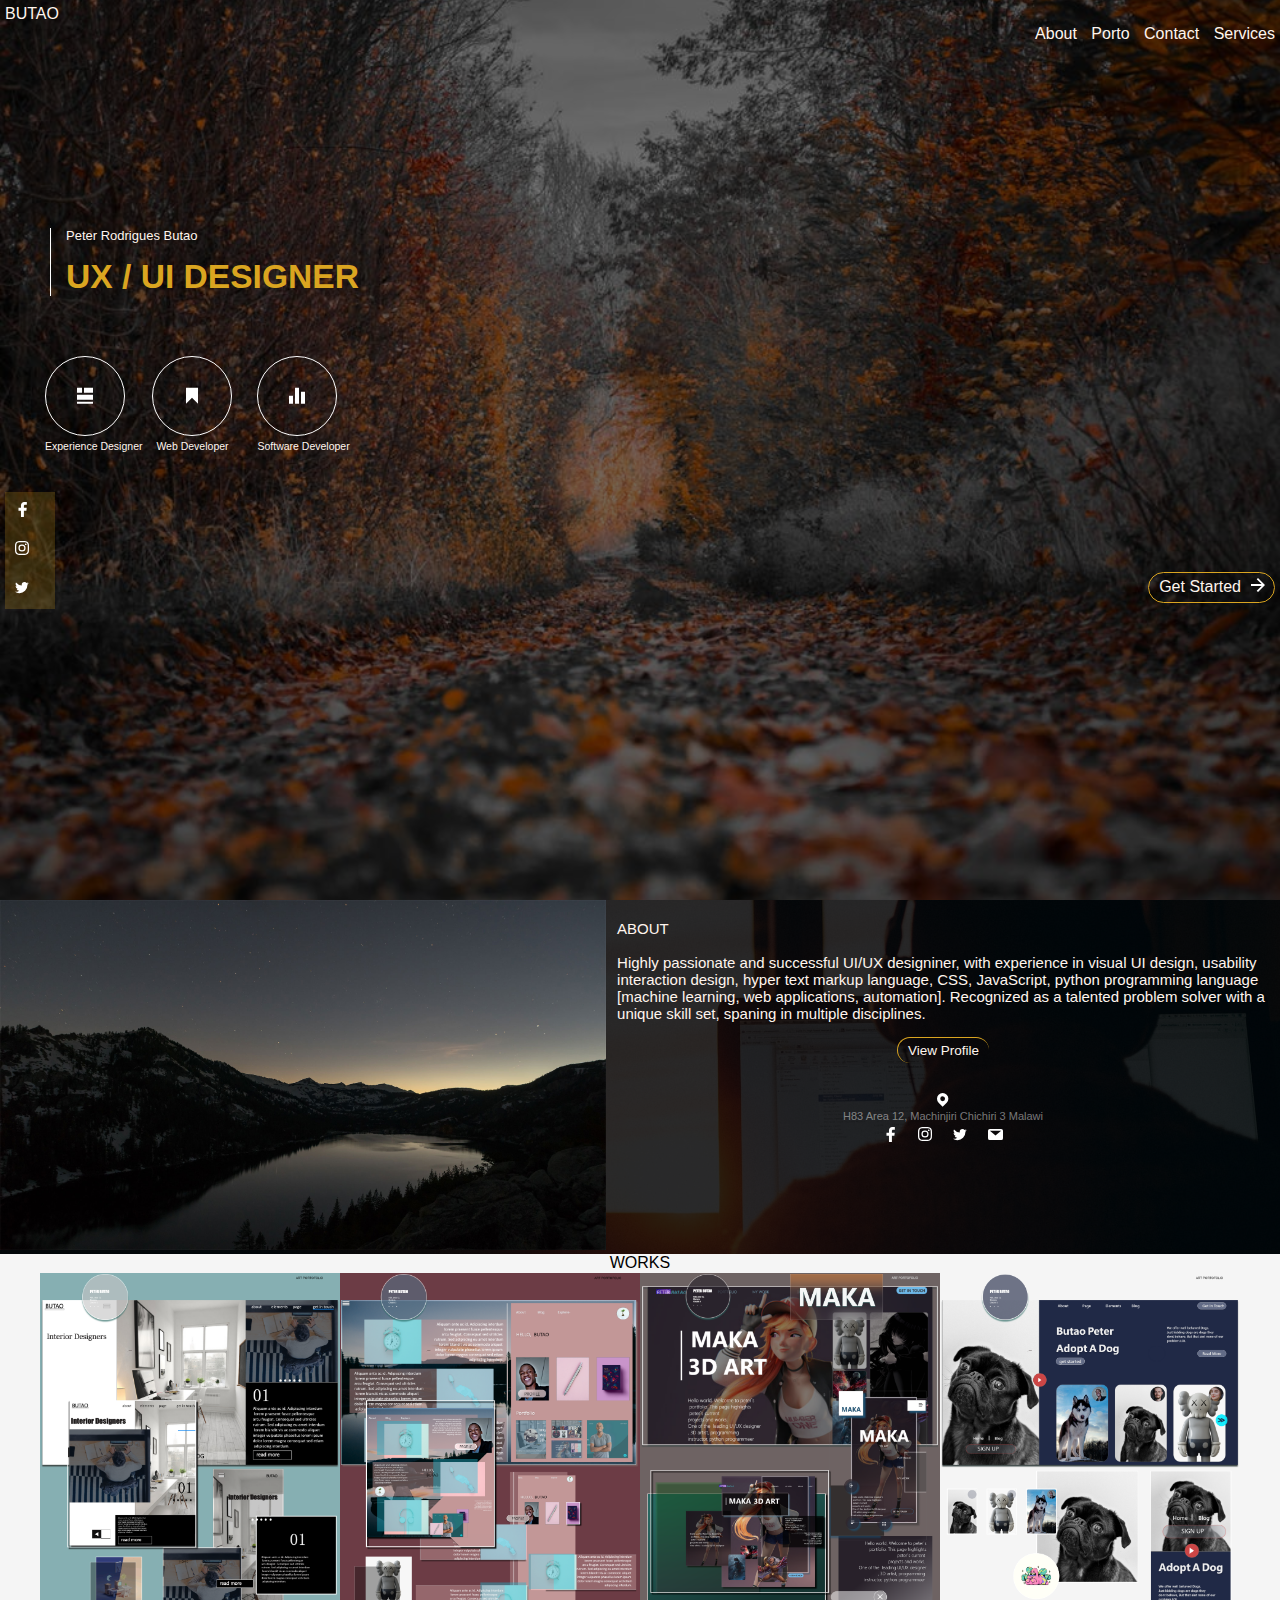
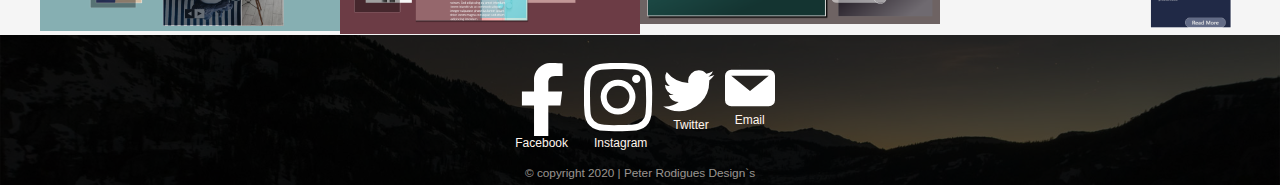
==== commit efaa9bc7: "web porto" ====
--- a/index.html
+++ b/index.html
@@ -203,25 +203,25 @@
 
                     <div class="port">
                         <div class="portimg" style="background-color: #17697080;">
-                            <img class="cake" src="./porto/maka.png">
-                        </div>                      
-                      
-                    </div>
-                    <div class="port">
-                        <div class="portimg" style="background-color: #b1a5aa;">
+                            <img class="cake" src="./porto/design.png">
+                        </div>                      
+                      
+                    </div>
+                    <div class="port">
+                        <div class="portimg" style="background-color: rgba(77, 19, 29, 0.815);">
+                            <img class="cake" src="./porto/webapp.png">
+                        </div>                      
+                      
+                    </div>
+                    <div class="port">
+                        <div class="portimg" style="background-color:rgb(110, 99, 99) ;">
+                            <img class="cake" src="./porto/makamaka.png">
+                        </div>                      
+                      
+                    </div>
+                    <div class="port">
+                        <div class="portimg">
                             <img class="cake" src="./porto/dogshow.png">
-                        </div>                      
-                      
-                    </div>
-                    <div class="port">
-                        <div class="portimg">
-                            <img class="cake" src="./porto/cake.png">
-                        </div>                      
-                      
-                    </div>
-                    <div class="port">
-                        <div class="portimg">
-                            <img class="cake" src="./porto/cake.png">
                         </div>                      
                       
                     </div>
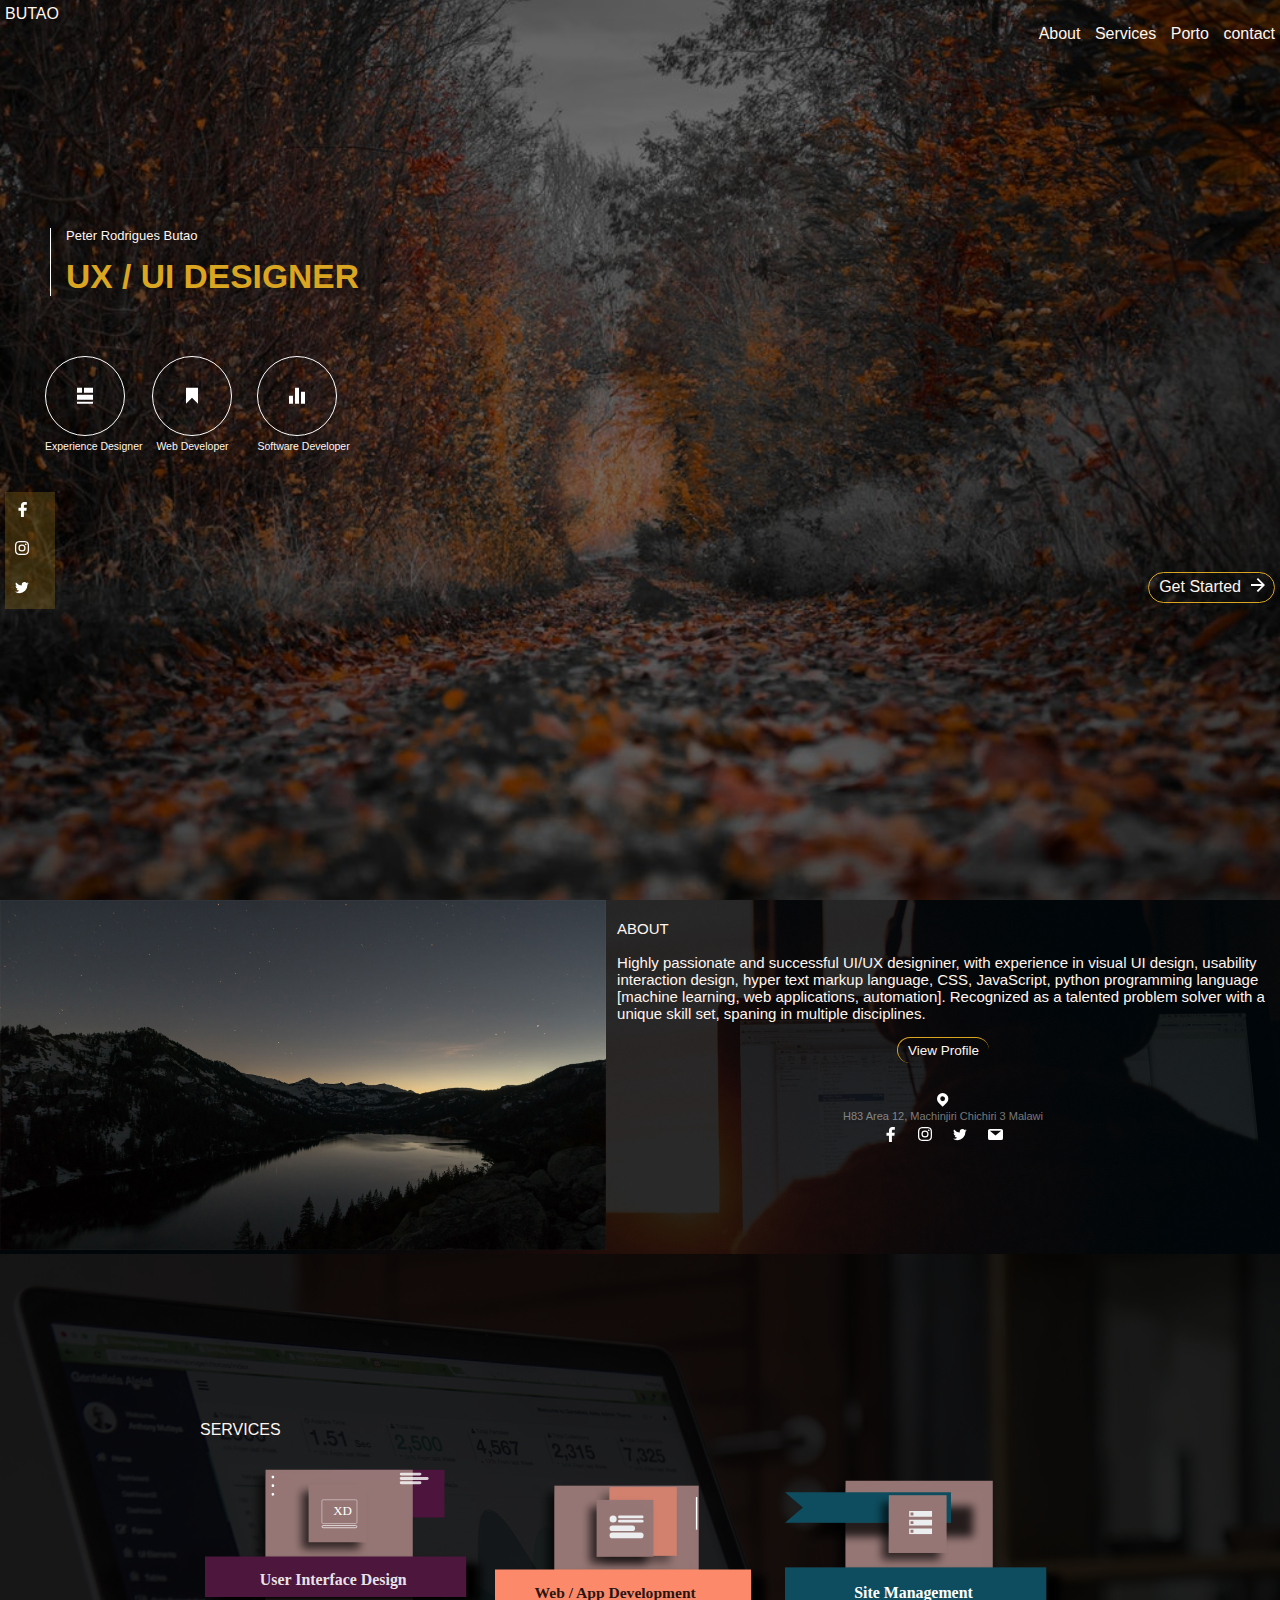
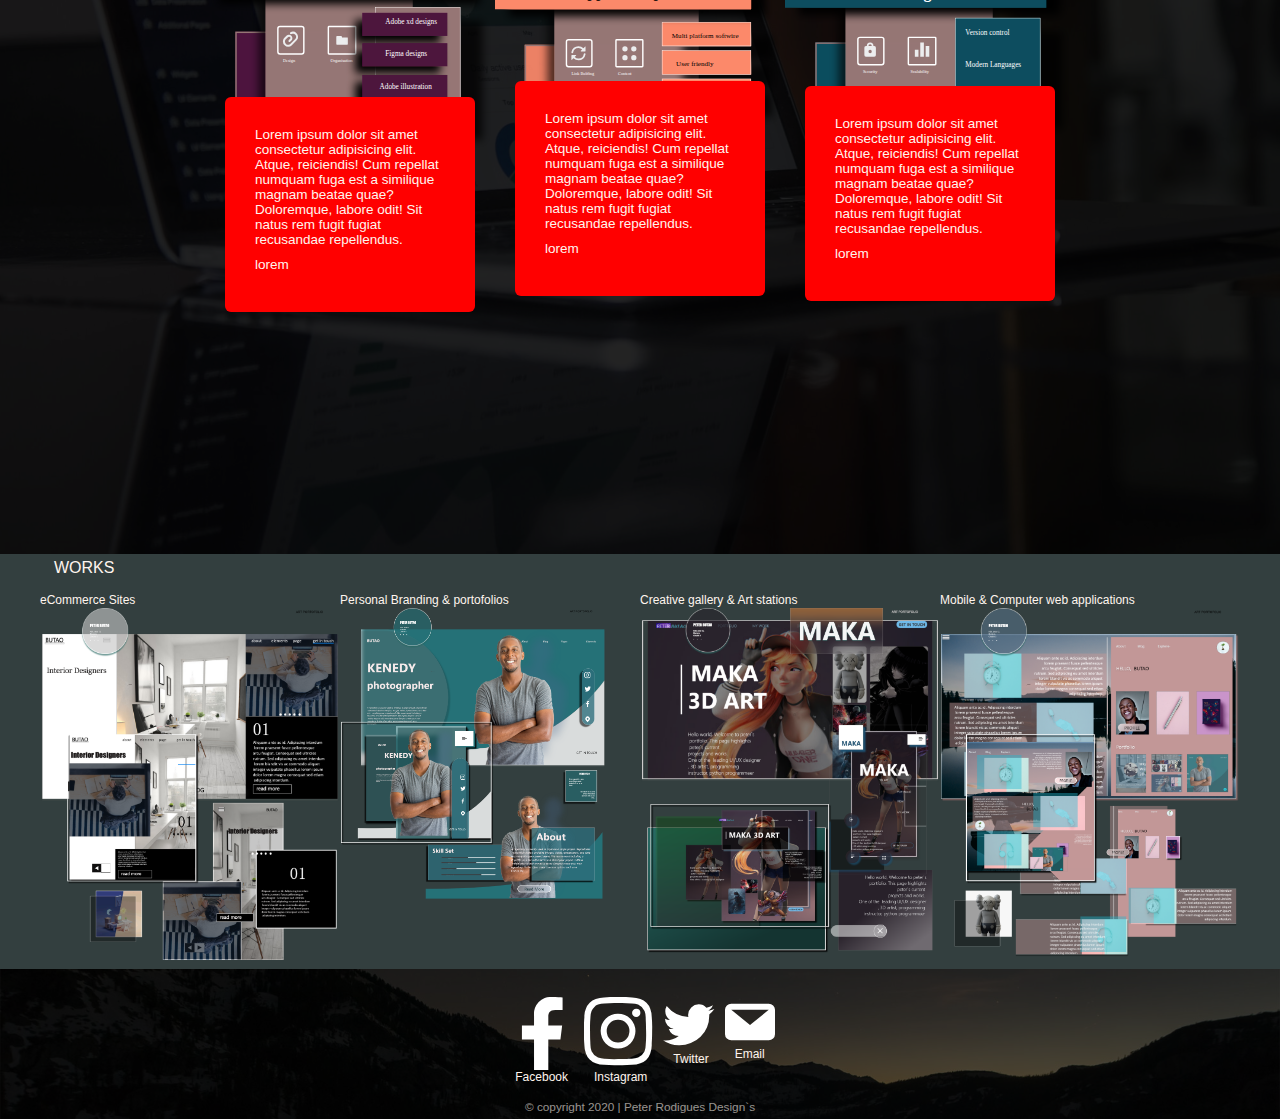
==== commit 22e66ce3: "web porto" ====
--- a/index.html
+++ b/index.html
@@ -9,6 +9,7 @@
     <link type="text/css" href="css/style.min.css" rel="stylesheet">
     <link type="text/css" href="css/media_q.min.css" rel="stylesheet">
     <link type="text/css" href="css/desk.min.css" rel="stylesheet">
+    <link type="text/css" href="css/serv.css" rel="stylesheet">
     <script src="./js/main.js"></script>
     
 </head>
@@ -43,9 +44,9 @@
                             </div>
                             <ul class="navList">
                                 <li><a class="link" href="about.html">About</a></li>
+                                <li><a class="link" href="#services">Services</a></li>
                                 <li><a class="link" href="porto.html">Porto</a></li>
-                                <li><a class="link" href="contact.html">Contact</a></li>
-                                <li><a class="link" href="services.html">Services</a></li>
+                                <li><a class="link" href="contact.html">contact</a></li>
                                 
                             </ul>
                            
@@ -189,11 +190,55 @@
         </div>
 
     </section>
-    <section class="porto">
+
+    <section id="services">
         <div>
-
-
-
+            <div class="servcontainer">
+                <div class="servtitle">
+                    <p>SERVICES</p>
+                </div>
+
+                <div class="servwrapper srapper">
+
+                    <div class="serv" >
+                        <div class="servimg" >
+                            <img class="cake" src="./asserts/svg/uiservices1.svg">
+                        </div>   
+                        <div class="servtext">
+                            <p class="lorem">Lorem ipsum dolor sit amet consectetur adipisicing elit. Atque, reiciendis! Cum repellat numquam fuga est a similique magnam beatae quae? Doloremque, labore odit! Sit natus rem fugit fugiat recusandae repellendus.</p>
+                            <p>lorem</p>
+                        </div>                   
+                      
+                    </div>
+                    <div class="serv" >
+                        <div class="servimg" >
+                            <img class="cake" src="./asserts/svg/uiservices2.svg">
+                        </div>   
+                        <div class="servtext">
+                            <p>Lorem ipsum dolor sit amet consectetur adipisicing elit. Atque, reiciendis! Cum repellat numquam fuga est a similique magnam beatae quae? Doloremque, labore odit! Sit natus rem fugit fugiat recusandae repellendus.</p>
+                            <p>lorem</p>
+                        </div>                   
+                      
+                    </div>
+                    <div class="serv" >
+                        <div class="servimg" >
+                            <img class="cake" src="./asserts/svg/uiservices3.svg">
+                        </div>   
+                        <div class="servtext">
+                            <p>Lorem ipsum dolor sit amet consectetur adipisicing elit. Atque, reiciendis! Cum repellat numquam fuga est a similique magnam beatae quae? Doloremque, labore odit! Sit natus rem fugit fugiat recusandae repellendus.</p>
+                            <p>lorem</p>
+                        </div>                   
+                      
+                    </div>
+                
+
+
+                </div>
+            </div>
+        </div>
+
+    </section>    <section class="porto">
+        <div>
             <div class="portocontainer">
                 <div class="portotitle">
                     <p>WORKS</p>
@@ -202,29 +247,33 @@
                 <div class="portowrapper">
 
                     <div class="port">
-                        <div class="portimg" style="background-color: #17697080;">
+                        <p>eCommerce Sites</p>
+                        <div class="portimg" >
                             <img class="cake" src="./porto/design.png">
                         </div>                      
                       
                     </div>
                     <div class="port">
-                        <div class="portimg" style="background-color: rgba(77, 19, 29, 0.815);">
+                        <p>Personal Branding & portofolios</p>
+                        <div class="portimg" >
+                            <img class="cake" src="./porto/kenny.png">
+                        </div>                      
+                      
+                    </div>
+                    <div class="port">
+                        <p>Creative gallery & Art stations</p>
+                        <div class="portimg" >
+                            <img class="cake" src="./porto/makamaka.png">
+                        </div>                      
+                      
+                    </div>
+                    <div class="port">
+                        <p>Mobile & Computer web applications</p>
+                        <div class="portimg">
                             <img class="cake" src="./porto/webapp.png">
                         </div>                      
                       
                     </div>
-                    <div class="port">
-                        <div class="portimg" style="background-color:rgb(110, 99, 99) ;">
-                            <img class="cake" src="./porto/makamaka.png">
-                        </div>                      
-                      
-                    </div>
-                    <div class="port">
-                        <div class="portimg">
-                            <img class="cake" src="./porto/dogshow.png">
-                        </div>                      
-                      
-                    </div>
 
 
                 </div>
@@ -232,21 +281,6 @@
         </div>
 
     </section>
-
-    <section id="services_pg">
-        <div class="">
- 
-            <div class="rpgtabs">
-
-
-            </div>
-
-        </div>
-
-    </section>
-    <section id="frth_pg">
-
-    </section> 
     <section class="footer">
 
         <div class="ftcon">
--- a/css/style.min.css
+++ b/css/style.min.css
@@ -1 +1 @@
-*{margin:0px;padding:0px;box-sizing:border-box}#preloder{position:fixed;width:100%;height:100%;top:0;left:0;z-index:999999;background:#000000de;transition:opacity all 0.5s ease}#preloder .loadtext{font-family:'Segoe UI', Tahoma, Geneva, Verdana, sans-serif;color:seashell;position:absolute;top:50%;left:43%;margin-top:-13px;margin-left:-13px}#preloder .loadtext h4{font-size:30px;font-weight:700;color:goldenrod}#preloder .loadtext p{font-size:11px;font-weight:100;padding-top:50px;text-align:center}.loader{width:45px;height:45px;position:absolute;top:50%;left:70%;margin-top:-13px;margin-left:-13px;border-radius:60px;animation:loader 0.9s linear infinite;-webkit-animation:loader 0.9s linear infinite;color:whitesmoke}@keyframes loader{0%{transform:rotate(0deg);border:4px solid #0aff02;border-width:0.9px;border-top-color:transparent}25%{transform:rotate(90deg);border:4px solid #621d74;border-width:1px;border-right-color:transparent}50%{transform:rotate(180deg);border:4px solid #2f80af;border-width:1px;border-bottom-color:transparent}100%{transform:rotate(360deg);border:4px solid #f44336;border-left-color:transparent;border-width:0.9px}}.preload-finish{display:none;opacity:0;pointer-events:none}html body{font-family:'Segoe UI', Tahoma, Geneva, Verdana, sans-serif;height:100%;box-sizing:border-box}a{text-decoration:none}#frst_pg{background-size:cover;background-position:center;background-repeat:no-repeat;background-blend-mode:multiply;background-image:url("/asserts/img/photo3.jpg");background-color:rgba(0,0,0,0.548);height:100vh}.brand p{font-family:'Segoe UI', Tahoma, Geneva, Verdana, sans-serif;color:seashell;font-size:16px;padding:5px}.nav_bar{display:flex;justify-content:center}.nav_bar ul li a{font-family:'Segoe UI', Tahoma, Geneva, Verdana, sans-serif;color:seashell;text-decoration:none}.nav_bar ul li{list-style:none;display:inline-block;padding:5px}.left-nav{display:flex;margin-left:auto}.head{display:flex}.hambr{padding:10px}.midSectNm{font-family:'Segoe UI', Tahoma, Geneva, Verdana, sans-serif;color:seashell;font-size:13px;padding-left:15px;padding-bottom:15px}.midSectTitle{font-family:'Segoe UI', Tahoma, Geneva, Verdana, sans-serif;color:goldenrod;font-size:2.1em;font-weight:bold;padding-left:15px}.midSectWords{border-left:white solid 1.9px;margin-left:50px;margin-top:180px}.ico-words{font-family:'Segoe UI', Tahoma, Geneva, Verdana, sans-serif;color:seashell;font-size:10.5px;text-align:center}.mid-icons{display:flex;flex:1;margin-top:60px;margin-left:40px}.frst-ico{padding-right:5px;padding-left:5px}.snd-ico{padding-left:5px;padding-right:5px}.thrd-ico{padding-right:5px;padding-left:20px}.stWords{border:solid goldenrod 1px;border-radius:4rem;display:flex}.stIco{padding-left:5px;padding-right:8px;padding-top:5px;padding-bottom:5px}.getStWords{font-family:'Segoe UI', Tahoma, Geneva, Verdana, sans-serif;color:seashell;font-size:16px;padding-bottom:5px;padding-right:5px;padding-left:10px;padding-top:5px}.stWords:hover{background-color:rgba(218,165,32,0.384);cursor:pointer}.scIcons{margin-left:5px;width:50px;margin-top:40px;background-color:rgba(218,165,32,0.219)}.scIcons ul li{list-style:none;padding:10px}.frstpgfoot{display:flex}.bottomSect{margin-left:auto;margin-right:5px;margin-top:120px}.intermidcontainer{display:flex}.displayp{height:350px}.allintertext{text-align:center}.about{background-size:cover;background-position:center;background-repeat:no-repeat;background-blend-mode:multiply;background-image:url("/asserts/img/photo4.jpg");background-color:#000000d5}.intermidwords{font-family:'Segoe UI', Tahoma, Geneva, Verdana, sans-serif;color:seashell;font-size:17px;font-weight:300;padding-top:10px;padding-right:1px;padding-left:1px}.intermidaddress{color:rgba(255,255,255,0.459);padding-top:30px;font-size:11px}.intermidicons ul{display:flex;list-style:none;justify-content:center}.intermidicons ul li{padding-left:10px;padding-right:10px;padding-top:5px}.intermidtitle{font-family:'Segoe UI', Tahoma, Geneva, Verdana, sans-serif;color:seashell;font-size:15px;font-weight:300;text-align:center;padding:3px}.readmore{padding-top:15px;display:flex;justify-content:center}.readmore a{font-family:'Segoe UI', Tahoma, Geneva, Verdana, sans-serif;color:seashell;border-left:#daa520 solid 1px;border-top:#daa520 solid 1px;padding-left:10px;padding-right:10px;padding-bottom:5px;padding-top:5px;border-radius:4rem;font-size:13.5px}.porto{background-color:whitesmoke;padding-left:5px;padding-right:5px}.porto .portocontainer .portotitle p{font-family:'Segoe UI', Tahoma, Geneva, Verdana, sans-serif;text-align:center;font-weight:400}.porto .portocontainer .portowrapper{display:flex;flex-wrap:wrap;justify-content:center;padding:1px}.porto .portocontainer .portowrapper .port .portimg img{width:300px;padding:1px}.footer{background-size:cover;background-position:center;background-repeat:no-repeat;background-blend-mode:multiply;background-image:url("/asserts/img/photo5.jpg");background-color:rgba(0,0,0,0.691);height:150px}.copyright{padding-top:5px;text-align:center}.copyright span{font-family:'Segoe UI', Tahoma, Geneva, Verdana, sans-serif;color:rgba(255,245,238,0.602);font-size:11.8px}.ftcon{display:flex;padding:5px;justify-content:center;padding-top:25px}.foot a{display:flex;flex-direction:column;padding:3px}.foot p{font-family:'Segoe UI', Tahoma, Geneva, Verdana, sans-serif;color:seashell;font-size:12px;padding-left:10px;padding-right:10px}.foot:hover{border-bottom:solid 0.9px  #daa520be}
+*{margin:0px;padding:0px;box-sizing:border-box}#preloder{position:fixed;width:100%;height:100%;top:0;left:0;z-index:999999;background:#000000de;transition:opacity all 0.5s ease}#preloder .loadtext{font-family:'Segoe UI', Tahoma, Geneva, Verdana, sans-serif;color:seashell;position:absolute;top:50%;left:43%;margin-top:-13px;margin-left:-13px}#preloder .loadtext h4{font-size:30px;font-weight:700;color:goldenrod}#preloder .loadtext p{font-size:11px;font-weight:100;padding-top:50px;text-align:center}.loader{width:45px;height:45px;position:absolute;top:50%;left:70%;margin-top:-13px;margin-left:-13px;border-radius:60px;animation:loader 0.9s linear infinite;-webkit-animation:loader 0.9s linear infinite;color:whitesmoke}@keyframes loader{0%{transform:rotate(0deg);border:4px solid #0aff02;border-width:0.9px;border-top-color:transparent}25%{transform:rotate(90deg);border:4px solid #621d74;border-width:1px;border-right-color:transparent}50%{transform:rotate(180deg);border:4px solid #2f80af;border-width:1px;border-bottom-color:transparent}100%{transform:rotate(360deg);border:4px solid #f44336;border-left-color:transparent;border-width:0.9px}}.preload-finish{display:none;opacity:0;pointer-events:none}html body{font-family:'Segoe UI', Tahoma, Geneva, Verdana, sans-serif;height:100%;box-sizing:border-box}a{text-decoration:none}#frst_pg{background-size:cover;background-position:center;background-repeat:no-repeat;background-blend-mode:multiply;background-image:url("/asserts/img/photo3.jpg");background-color:rgba(0,0,0,0.548);height:100vh}.brand p{font-family:'Segoe UI', Tahoma, Geneva, Verdana, sans-serif;color:seashell;font-size:16px;padding:5px}.nav_bar{display:flex;justify-content:center}.nav_bar ul li a{font-family:'Segoe UI', Tahoma, Geneva, Verdana, sans-serif;color:seashell;text-decoration:none}.nav_bar ul li{list-style:none;display:inline-block;padding:5px}.left-nav{display:flex;margin-left:auto;z-index:999999}.head{display:flex}.hambr{padding:10px}.midSectNm{font-family:'Segoe UI', Tahoma, Geneva, Verdana, sans-serif;color:seashell;font-size:13px;padding-left:15px;padding-bottom:15px}.midSectTitle{font-family:'Segoe UI', Tahoma, Geneva, Verdana, sans-serif;color:goldenrod;font-size:2.1em;font-weight:bold;padding-left:15px}.midSectWords{border-left:white solid 1.9px;margin-left:50px;margin-top:180px}.ico-words{font-family:'Segoe UI', Tahoma, Geneva, Verdana, sans-serif;color:seashell;font-size:10.5px;text-align:center}.mid-icons{display:flex;flex:1;margin-top:60px;margin-left:40px}.frst-ico{padding-right:5px;padding-left:5px}.snd-ico{padding-left:5px;padding-right:5px}.thrd-ico{padding-right:5px;padding-left:20px}.stWords{border:solid goldenrod 1px;border-radius:4rem;display:flex}.stIco{padding-left:5px;padding-right:8px;padding-top:5px;padding-bottom:5px}.getStWords{font-family:'Segoe UI', Tahoma, Geneva, Verdana, sans-serif;color:seashell;font-size:16px;padding-bottom:5px;padding-right:5px;padding-left:10px;padding-top:5px}.stWords:hover{background-color:rgba(218,165,32,0.384);cursor:pointer}.scIcons{margin-left:5px;width:50px;margin-top:40px;background-color:rgba(218,165,32,0.219)}.scIcons ul li{list-style:none;padding:10px}.frstpgfoot{display:flex}.bottomSect{margin-left:auto;margin-right:5px;margin-top:120px}.intermidcontainer{display:flex}.displayp{height:350px}.allintertext{text-align:center}.about{background-size:cover;background-position:center;background-repeat:no-repeat;background-blend-mode:multiply;background-image:url("/asserts/img/photo4.jpg");background-color:#000000d5}.intermidwords{font-family:'Segoe UI', Tahoma, Geneva, Verdana, sans-serif;color:seashell;font-size:17px;font-weight:300;padding-top:10px;padding-right:1px;padding-left:1px}.intermidaddress{color:rgba(255,255,255,0.459);padding-top:30px;font-size:11px}.intermidicons ul{display:flex;list-style:none;justify-content:center}.intermidicons ul li{padding-left:10px;padding-right:10px;padding-top:5px}.intermidtitle{font-family:'Segoe UI', Tahoma, Geneva, Verdana, sans-serif;color:seashell;font-size:15px;font-weight:300;text-align:center;padding:3px}.readmore{padding-top:15px;display:flex;justify-content:center}.readmore a{font-family:'Segoe UI', Tahoma, Geneva, Verdana, sans-serif;color:seashell;border-left:#daa520 solid 1px;border-top:#daa520 solid 1px;padding-left:10px;padding-right:10px;padding-bottom:5px;padding-top:5px;border-radius:4rem;font-size:13.5px}.porto{background-color:#122020dc;padding-left:5px;padding-right:5px;display:flex;align-items:center;justify-content:center}.porto .portocontainer .portotitle{padding-bottom:10px}.porto .portocontainer .portotitle p{font-family:'Segoe UI', Tahoma, Geneva, Verdana, sans-serif;color:seashell;font-weight:100;padding:5px 15px}.porto .portocontainer .portowrapper{display:flex;flex-wrap:wrap;justify-content:center;padding:1px}.porto .portocontainer .portowrapper .port p{font-family:'Segoe UI', Tahoma, Geneva, Verdana, sans-serif;color:seashell;font-size:12px}.porto .portocontainer .portowrapper .port .portimg img{width:300px;padding:1px}.footer{background-size:cover;background-position:center;background-repeat:no-repeat;background-blend-mode:multiply;background-image:url("/asserts/img/photo5.jpg");background-color:rgba(0,0,0,0.691);height:150px}.copyright{padding-top:5px;text-align:center}.copyright span{font-family:'Segoe UI', Tahoma, Geneva, Verdana, sans-serif;color:rgba(255,245,238,0.602);font-size:11.8px}.ftcon{display:flex;padding:5px;justify-content:center;padding-top:25px}.foot a{display:flex;flex-direction:column;padding:3px}.foot p{font-family:'Segoe UI', Tahoma, Geneva, Verdana, sans-serif;color:seashell;font-size:12px;padding-left:10px;padding-right:10px}.foot:hover{border-bottom:solid 0.9px  #daa520be}
--- a/css/serv.css
+++ b/css/serv.css
@@ -0,0 +1,104 @@
+
+/*services*/
+
+#services{
+    background-image: url('/asserts/img/photo.jpg');
+    background-repeat: no-repeat;
+    background-size: cover;
+    background-position: center;
+    background-color: rgba(0, 0, 0, 0.863);
+    background-blend-mode: multiply;
+    min-height:100vh ;
+    display: flex;
+    align-items: center;
+    justify-content: center;
+
+}
+.servtitle p{
+    color: seashell;
+    font-family: 'Segoe UI', Tahoma, Geneva, Verdana, sans-serif;
+    padding: 5px 15px;
+    font-weight: 100;
+}
+
+.servwrapper{
+    width: min(1200px, 100%);
+    display: flex;
+    justify-content: center;
+    
+}
+.srapper{
+    padding: 20px;    
+    display: flex;
+    justify-content: space-between;
+    align-items: center;
+    flex-wrap: wrap;
+    cursor: pointer;
+    margin: auto;
+    
+}
+.serv{
+    width: calc(33% -10px);
+    overflow:hidden;
+}
+.servtext{
+    width: 250px;
+    background-color: red;
+    margin: 0 20px;
+    padding: 30px;
+    border-radius: 6px;
+    transform: translateY(-60px);
+    transition: .3s linear;
+}
+@media screen and (max-width: 768px){
+    #services{
+        background-image: url('/asserts/img/photo.jpg');
+        background-repeat: no-repeat;
+        background-size: cover;
+        background-position: center;
+        background-blend-mode: multiply;
+        
+        background-color: rgba(0, 0, 0, 0.767);
+    
+    }
+    .servtext{
+        width: 100%;
+        background-color: #00000083;
+        margin: 0 20px;
+        padding: 30px;
+        border-radius: 6px;
+        transform: translateY(-60px);
+        transition: .3s linear;
+    }
+    .servimg img{
+        width: 0px;
+    }
+}
+
+.servtext p{
+    margin-bottom: 10px;
+    font-family: 'Segoe UI', Tahoma, Geneva, Verdana, sans-serif;
+    color: seashell;
+    font-size: 13.5px;
+    font-weight: 500;
+}
+    
+
+.servimg{
+    width: 100%;
+    border-radius: 6px;
+    transition: .3s linear;
+}
+.servimg img{
+    width: 100%;
+}
+
+
+.serv:hover .servimg {
+        transform: translateY(5px);
+}
+
+.serv:hover .servtext {
+        transform: translateY(-120px);        
+        background-color: #000000c2;
+}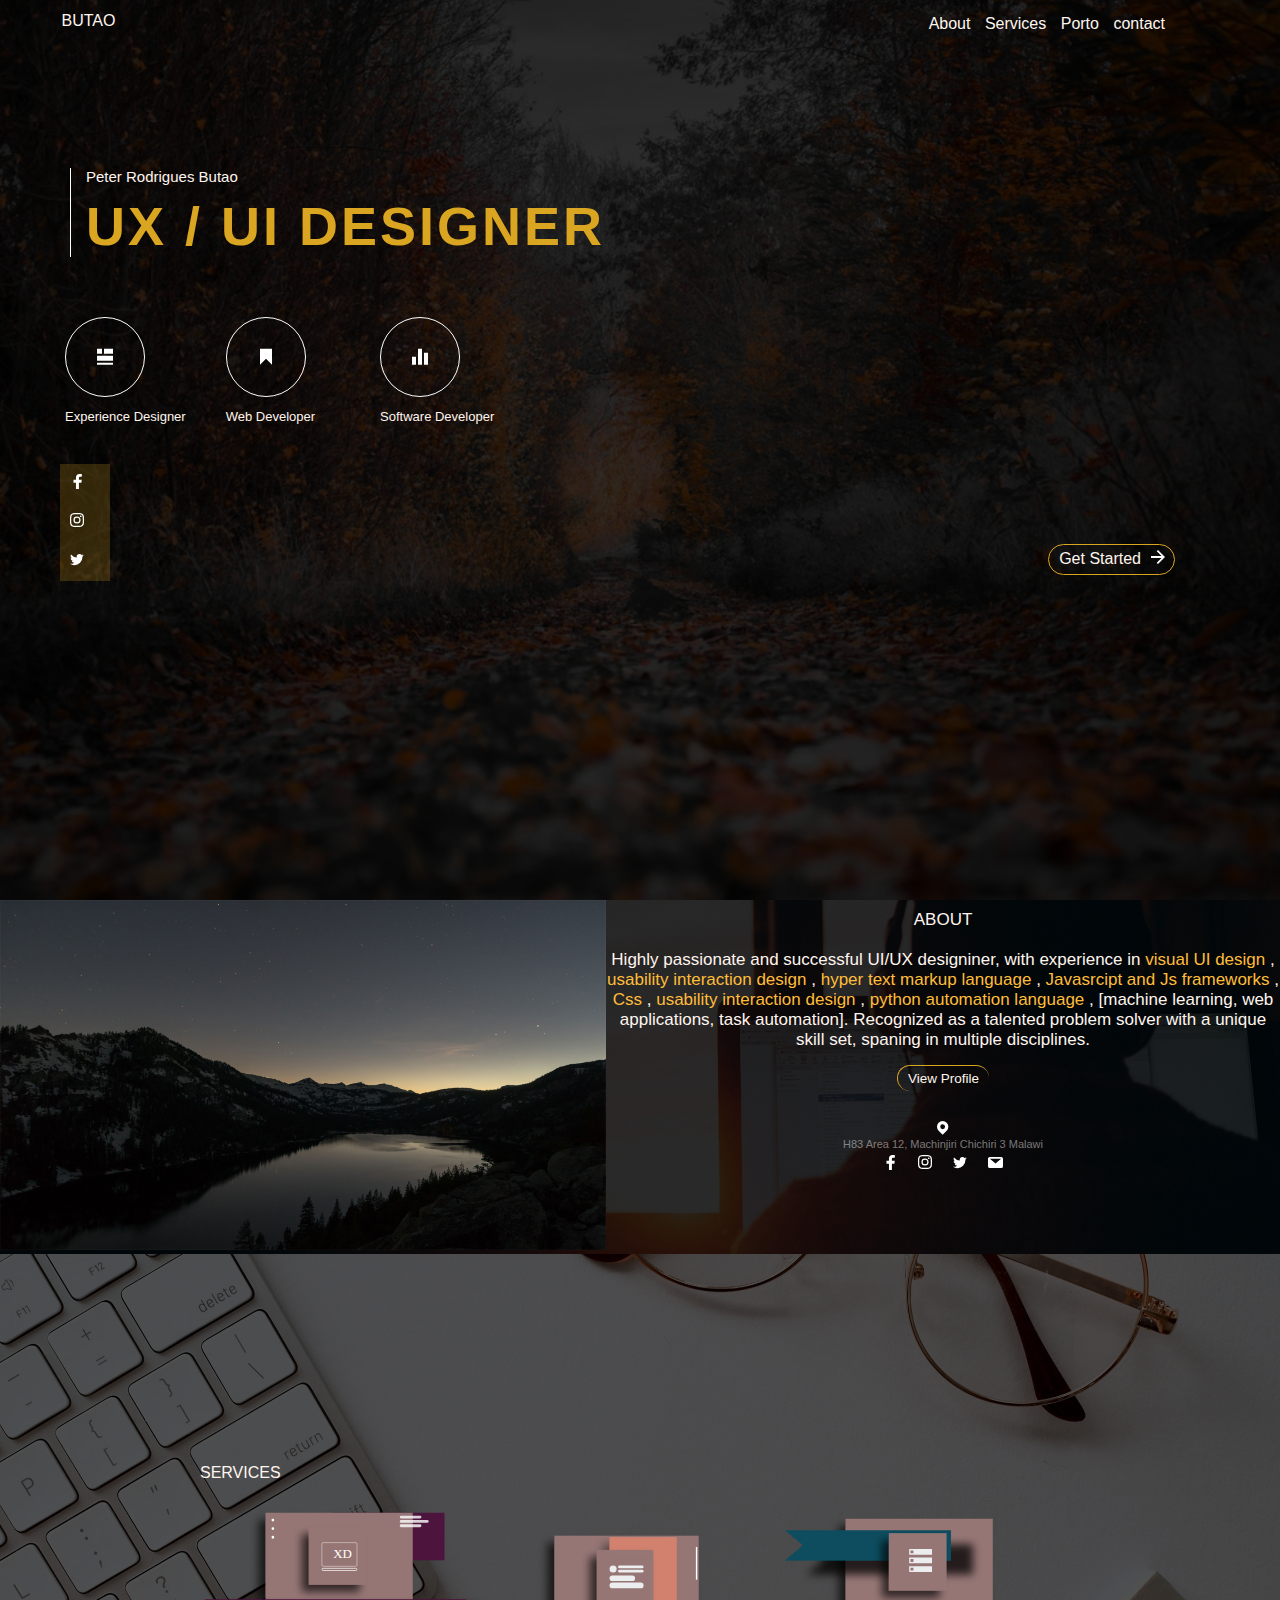
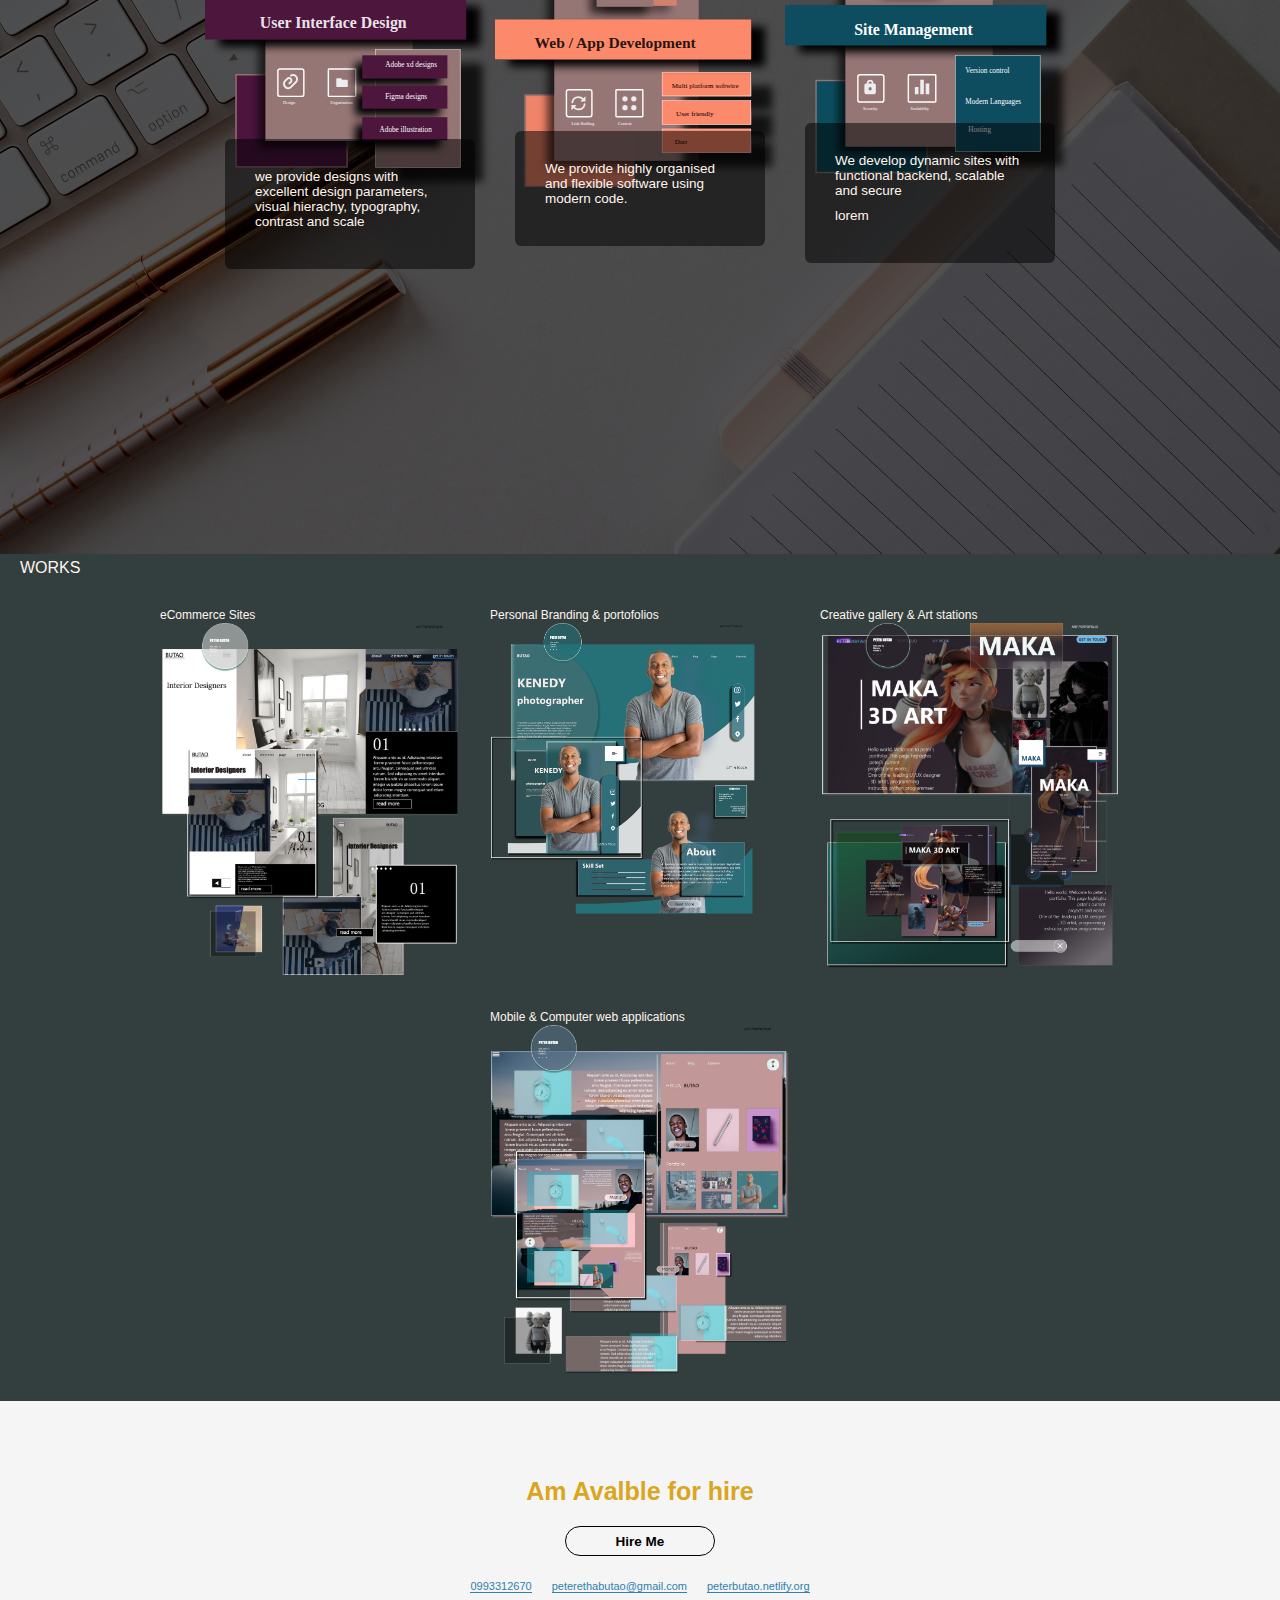
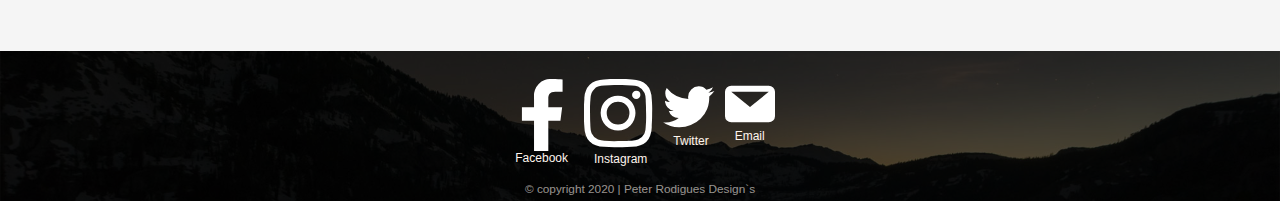
==== commit 13018a6c: "web porto" ====
--- a/index.html
+++ b/index.html
@@ -8,7 +8,6 @@
     <link rel="icon" href="./asserts/svg/favicon.svg">
     <link type="text/css" href="css/style.min.css" rel="stylesheet">
     <link type="text/css" href="css/media_q.min.css" rel="stylesheet">
-    <link type="text/css" href="css/desk.min.css" rel="stylesheet">
     <link type="text/css" href="css/serv.css" rel="stylesheet">
     <script src="./js/main.js"></script>
     
@@ -159,8 +158,8 @@
                             <div class="intermidwords">
                                 <p>ABOUT<br><br>
                                     Highly passionate and successful UI/UX designiner, with experience
-                                    in visual UI design, usability interaction design, hyper text markup language, CSS, JavaScript, python programming language [machine
-                                    learning, web applications, automation].
+                                    in <a href="#" style="color: #ffbd39 ;">visual UI design</a> , <a href="#" style="color: #ffbd39 ;">usability interaction design</a> , <a href="#" style="color: #ffbd39 ;"> hyper text markup language</a> , <a href="#" style="color: #ffbd39 ;"> Javasrcipt and Js frameworks</a> , <a href="#" style="color: #ffbd39 ;">Css</a> , <a href="#" style="color: #ffbd39 ;">usability interaction design</a> , <a href="#" style="color: #ffbd39 ;"> python automation language </a> , [machine
+                                    learning, web applications, task automation].
                                     Recognized as a talented problem solver with a unique skill set, spaning in multiple disciplines.</p>
                             </div>
                             <div class="readmore">
@@ -205,8 +204,7 @@
                             <img class="cake" src="./asserts/svg/uiservices1.svg">
                         </div>   
                         <div class="servtext">
-                            <p class="lorem">Lorem ipsum dolor sit amet consectetur adipisicing elit. Atque, reiciendis! Cum repellat numquam fuga est a similique magnam beatae quae? Doloremque, labore odit! Sit natus rem fugit fugiat recusandae repellendus.</p>
-                            <p>lorem</p>
+                            <p class="lorem">we provide designs with excellent design parameters, visual hierachy, typography, contrast and scale</p>
                         </div>                   
                       
                     </div>
@@ -215,8 +213,11 @@
                             <img class="cake" src="./asserts/svg/uiservices2.svg">
                         </div>   
                         <div class="servtext">
-                            <p>Lorem ipsum dolor sit amet consectetur adipisicing elit. Atque, reiciendis! Cum repellat numquam fuga est a similique magnam beatae quae? Doloremque, labore odit! Sit natus rem fugit fugiat recusandae repellendus.</p>
-                            <p>lorem</p>
+                            <p>We provide highly organised and 
+                                flexible software using modern
+                                code.
+                            </p>
+
                         </div>                   
                       
                     </div>
@@ -225,7 +226,9 @@
                             <img class="cake" src="./asserts/svg/uiservices3.svg">
                         </div>   
                         <div class="servtext">
-                            <p>Lorem ipsum dolor sit amet consectetur adipisicing elit. Atque, reiciendis! Cum repellat numquam fuga est a similique magnam beatae quae? Doloremque, labore odit! Sit natus rem fugit fugiat recusandae repellendus.</p>
+                            <p>We develop dynamic sites 
+                                with functional backend, scalable and 
+                                secure</p>
                             <p>lorem</p>
                         </div>                   
                       
@@ -237,7 +240,8 @@
             </div>
         </div>
 
-    </section>    <section class="porto">
+    </section>
+    <section class="porto">
         <div>
             <div class="portocontainer">
                 <div class="portotitle">
@@ -245,6 +249,7 @@
                 </div>
 
                 <div class="portowrapper">
+                    
 
                     <div class="port">
                         <p>eCommerce Sites</p>
@@ -280,6 +285,25 @@
             </div>
         </div>
 
+    </section>
+    <section class="hire">
+        <div class="">
+            <div class="frstpghire">
+                <div class="hiretext">
+                    <p>Am Avalble for hire</p>
+                </div>
+                <div class="hirebtn">
+                    <a href="./contact.html" >Hire Me</a>
+                </div>
+                <div class="hiredetails">
+                    <ul>
+                        <li><a href="#">0993312670</a></li>
+                        <li><a href="#">peterethabutao@gmail.com</a></li>
+                        <li><a href="#">peterbutao.netlify.org</a></li>
+                    </ul>
+                </div>
+            </div>
+        </div>
     </section>
     <section class="footer">
 
--- a/css/style.min.css
+++ b/css/style.min.css
@@ -1 +1 @@
-*{margin:0px;padding:0px;box-sizing:border-box}#preloder{position:fixed;width:100%;height:100%;top:0;left:0;z-index:999999;background:#000000de;transition:opacity all 0.5s ease}#preloder .loadtext{font-family:'Segoe UI', Tahoma, Geneva, Verdana, sans-serif;color:seashell;position:absolute;top:50%;left:43%;margin-top:-13px;margin-left:-13px}#preloder .loadtext h4{font-size:30px;font-weight:700;color:goldenrod}#preloder .loadtext p{font-size:11px;font-weight:100;padding-top:50px;text-align:center}.loader{width:45px;height:45px;position:absolute;top:50%;left:70%;margin-top:-13px;margin-left:-13px;border-radius:60px;animation:loader 0.9s linear infinite;-webkit-animation:loader 0.9s linear infinite;color:whitesmoke}@keyframes loader{0%{transform:rotate(0deg);border:4px solid #0aff02;border-width:0.9px;border-top-color:transparent}25%{transform:rotate(90deg);border:4px solid #621d74;border-width:1px;border-right-color:transparent}50%{transform:rotate(180deg);border:4px solid #2f80af;border-width:1px;border-bottom-color:transparent}100%{transform:rotate(360deg);border:4px solid #f44336;border-left-color:transparent;border-width:0.9px}}.preload-finish{display:none;opacity:0;pointer-events:none}html body{font-family:'Segoe UI', Tahoma, Geneva, Verdana, sans-serif;height:100%;box-sizing:border-box}a{text-decoration:none}#frst_pg{background-size:cover;background-position:center;background-repeat:no-repeat;background-blend-mode:multiply;background-image:url("/asserts/img/photo3.jpg");background-color:rgba(0,0,0,0.548);height:100vh}.brand p{font-family:'Segoe UI', Tahoma, Geneva, Verdana, sans-serif;color:seashell;font-size:16px;padding:5px}.nav_bar{display:flex;justify-content:center}.nav_bar ul li a{font-family:'Segoe UI', Tahoma, Geneva, Verdana, sans-serif;color:seashell;text-decoration:none}.nav_bar ul li{list-style:none;display:inline-block;padding:5px}.left-nav{display:flex;margin-left:auto;z-index:999999}.head{display:flex}.hambr{padding:10px}.midSectNm{font-family:'Segoe UI', Tahoma, Geneva, Verdana, sans-serif;color:seashell;font-size:13px;padding-left:15px;padding-bottom:15px}.midSectTitle{font-family:'Segoe UI', Tahoma, Geneva, Verdana, sans-serif;color:goldenrod;font-size:2.1em;font-weight:bold;padding-left:15px}.midSectWords{border-left:white solid 1.9px;margin-left:50px;margin-top:180px}.ico-words{font-family:'Segoe UI', Tahoma, Geneva, Verdana, sans-serif;color:seashell;font-size:10.5px;text-align:center}.mid-icons{display:flex;flex:1;margin-top:60px;margin-left:40px}.frst-ico{padding-right:5px;padding-left:5px}.snd-ico{padding-left:5px;padding-right:5px}.thrd-ico{padding-right:5px;padding-left:20px}.stWords{border:solid goldenrod 1px;border-radius:4rem;display:flex}.stIco{padding-left:5px;padding-right:8px;padding-top:5px;padding-bottom:5px}.getStWords{font-family:'Segoe UI', Tahoma, Geneva, Verdana, sans-serif;color:seashell;font-size:16px;padding-bottom:5px;padding-right:5px;padding-left:10px;padding-top:5px}.stWords:hover{background-color:rgba(218,165,32,0.384);cursor:pointer}.scIcons{margin-left:5px;width:50px;margin-top:40px;background-color:rgba(218,165,32,0.219)}.scIcons ul li{list-style:none;padding:10px}.frstpgfoot{display:flex}.bottomSect{margin-left:auto;margin-right:5px;margin-top:120px}.intermidcontainer{display:flex}.displayp{height:350px}.allintertext{text-align:center}.about{background-size:cover;background-position:center;background-repeat:no-repeat;background-blend-mode:multiply;background-image:url("/asserts/img/photo4.jpg");background-color:#000000d5}.intermidwords{font-family:'Segoe UI', Tahoma, Geneva, Verdana, sans-serif;color:seashell;font-size:17px;font-weight:300;padding-top:10px;padding-right:1px;padding-left:1px}.intermidaddress{color:rgba(255,255,255,0.459);padding-top:30px;font-size:11px}.intermidicons ul{display:flex;list-style:none;justify-content:center}.intermidicons ul li{padding-left:10px;padding-right:10px;padding-top:5px}.intermidtitle{font-family:'Segoe UI', Tahoma, Geneva, Verdana, sans-serif;color:seashell;font-size:15px;font-weight:300;text-align:center;padding:3px}.readmore{padding-top:15px;display:flex;justify-content:center}.readmore a{font-family:'Segoe UI', Tahoma, Geneva, Verdana, sans-serif;color:seashell;border-left:#daa520 solid 1px;border-top:#daa520 solid 1px;padding-left:10px;padding-right:10px;padding-bottom:5px;padding-top:5px;border-radius:4rem;font-size:13.5px}.porto{background-color:#122020dc;padding-left:5px;padding-right:5px;display:flex;align-items:center;justify-content:center}.porto .portocontainer .portotitle{padding-bottom:10px}.porto .portocontainer .portotitle p{font-family:'Segoe UI', Tahoma, Geneva, Verdana, sans-serif;color:seashell;font-weight:100;padding:5px 15px}.porto .portocontainer .portowrapper{display:flex;flex-wrap:wrap;justify-content:center;padding:1px}.porto .portocontainer .portowrapper .port p{font-family:'Segoe UI', Tahoma, Geneva, Verdana, sans-serif;color:seashell;font-size:12px}.porto .portocontainer .portowrapper .port .portimg img{width:300px;padding:1px}.footer{background-size:cover;background-position:center;background-repeat:no-repeat;background-blend-mode:multiply;background-image:url("/asserts/img/photo5.jpg");background-color:rgba(0,0,0,0.691);height:150px}.copyright{padding-top:5px;text-align:center}.copyright span{font-family:'Segoe UI', Tahoma, Geneva, Verdana, sans-serif;color:rgba(255,245,238,0.602);font-size:11.8px}.ftcon{display:flex;padding:5px;justify-content:center;padding-top:25px}.foot a{display:flex;flex-direction:column;padding:3px}.foot p{font-family:'Segoe UI', Tahoma, Geneva, Verdana, sans-serif;color:seashell;font-size:12px;padding-left:10px;padding-right:10px}.foot:hover{border-bottom:solid 0.9px  #daa520be}
+*{margin:0px;padding:0px;box-sizing:border-box}#preloder{position:fixed;width:100%;height:100%;top:0;left:0;z-index:999999;background:#000000de;transition:opacity all 0.5s ease}#preloder .loadtext{font-family:'Segoe UI', Tahoma, Geneva, Verdana, sans-serif;color:seashell;position:absolute;top:50%;left:43%;margin-top:-13px;margin-left:-13px}#preloder .loadtext h4{font-size:30px;font-weight:700;color:goldenrod}#preloder .loadtext p{font-size:11px;font-weight:100;padding-top:50px;text-align:center}.loader{width:45px;height:45px;position:absolute;top:50%;left:70%;margin-top:-13px;margin-left:-13px;border-radius:60px;animation:loader 0.9s linear infinite;-webkit-animation:loader 0.9s linear infinite;color:whitesmoke}@keyframes loader{0%{transform:rotate(0deg);border:4px solid #0aff02;border-width:0.9px;border-top-color:transparent}25%{transform:rotate(90deg);border:4px solid #621d74;border-width:1px;border-right-color:transparent}50%{transform:rotate(180deg);border:4px solid #2f80af;border-width:1px;border-bottom-color:transparent}100%{transform:rotate(360deg);border:4px solid #f44336;border-left-color:transparent;border-width:0.9px}}.preload-finish{display:none;opacity:0;pointer-events:none}html body{font-family:'Segoe UI', Tahoma, Geneva, Verdana, sans-serif;height:100%;box-sizing:border-box}a{text-decoration:none}#frst_pg{background-size:cover;background-position:center;background-repeat:no-repeat;background-blend-mode:multiply;background-image:url("/asserts/img/photo3.jpg");background-color:rgba(0,0,0,0.548);height:100vh}.brand p{font-family:'Segoe UI', Tahoma, Geneva, Verdana, sans-serif;color:seashell;font-size:16px;padding:5px}.nav_bar{display:flex;justify-content:center}.nav_bar ul li a{font-family:'Segoe UI', Tahoma, Geneva, Verdana, sans-serif;color:seashell;text-decoration:none}.nav_bar ul li{list-style:none;display:inline-block;padding:5px}.left-nav{display:flex;margin-left:auto;z-index:999999}.head{display:flex}.hambr{padding:10px}.midSectNm{font-family:'Segoe UI', Tahoma, Geneva, Verdana, sans-serif;color:seashell;font-size:13px;padding-left:15px;padding-bottom:15px}.midSectTitle{font-family:'Segoe UI', Tahoma, Geneva, Verdana, sans-serif;color:goldenrod;font-size:2.1em;font-weight:bold;padding-left:15px}.midSectWords{border-left:white solid 1.9px;margin-left:50px;margin-top:180px}.ico-words{font-family:'Segoe UI', Tahoma, Geneva, Verdana, sans-serif;color:seashell;font-size:10.5px;text-align:center}.mid-icons{display:flex;flex:1;margin-top:60px;margin-left:40px}.frst-ico{padding-right:5px;padding-left:5px}.snd-ico{padding-left:5px;padding-right:5px}.thrd-ico{padding-right:5px;padding-left:20px}.stWords{border:solid goldenrod 1px;border-radius:4rem;display:flex}.stIco{padding-left:5px;padding-right:8px;padding-top:5px;padding-bottom:5px}.getStWords{font-family:'Segoe UI', Tahoma, Geneva, Verdana, sans-serif;color:seashell;font-size:16px;padding-bottom:5px;padding-right:5px;padding-left:10px;padding-top:5px}.stWords:hover{background-color:rgba(218,165,32,0.384);cursor:pointer}.scIcons{margin-left:5px;width:50px;margin-top:40px;background-color:rgba(218,165,32,0.219)}.scIcons ul li{list-style:none;padding:10px}.frstpgfoot{display:flex}.bottomSect{margin-left:auto;margin-right:5px;margin-top:120px}@media screen and (min-width: 768px){.hambug{display:none}.hambr{display:none}#frst_pg{background-color:rgba(0,0,0,0.815)}.brand{margin-left:50px}.brand p{padding:11.5px}.left-nav{margin-right:100px}.left-nav .nav_bar .nav-links{padding:10px}.left-nav .nav_bar .nav-links ul li a{font-weight:100}.left-nav .nav_bar .nav-links ul li a:hover{color:goldenrod}.mid-sect{margin-left:20px}.mid-sect .midSectNm{font-size:15px;font-weight:100;padding-left:15px;padding-bottom:10px}.mid-sect .midSectTitle{font-size:54px;font-weight:bold;padding-left:15px;letter-spacing:3px}.midSectWords{margin-top:120px}.frst-ico{padding-right:20px;padding-left:5px}.snd-ico{padding-left:20px;padding-right:20px}.thrd-ico{padding-right:20px;padding-left:45px}.ico-words{font-size:13px;padding-top:8px}.frstpgfoot{margin-left:55px}.getSt{margin-right:100px}.getSt .setStSect:hover{width:150px}}.intermidcontainer{display:flex}.displayp{height:350px}.allintertext{text-align:center}.about{background-size:cover;background-position:center;background-repeat:no-repeat;background-blend-mode:multiply;background-image:url("/asserts/img/photo4.jpg");background-color:#000000d5}.intermidwords{font-family:'Segoe UI', Tahoma, Geneva, Verdana, sans-serif;color:seashell;font-size:17px;font-weight:300;padding-top:10px;padding-right:1px;padding-left:1px}.intermidaddress{color:rgba(255,255,255,0.459);padding-top:30px;font-size:11px}.intermidicons ul{display:flex;list-style:none;justify-content:center}.intermidicons ul li{padding-left:10px;padding-right:10px;padding-top:5px}.intermidtitle{font-family:'Segoe UI', Tahoma, Geneva, Verdana, sans-serif;color:seashell;font-size:15px;font-weight:300;text-align:center;padding:3px}.readmore{padding-top:15px;display:flex;justify-content:center}.readmore a{font-family:'Segoe UI', Tahoma, Geneva, Verdana, sans-serif;color:seashell;border-left:#daa520 solid 1px;border-top:#daa520 solid 1px;padding-left:10px;padding-right:10px;padding-bottom:5px;padding-top:5px;border-radius:4rem;font-size:13.5px}.porto{background-color:#122020dc;padding-left:5px;padding-right:5px;display:flex;align-items:center;justify-content:center}.porto .portocontainer .portotitle{padding-bottom:10px}.porto .portocontainer .portotitle p{font-family:'Segoe UI', Tahoma, Geneva, Verdana, sans-serif;color:seashell;font-weight:100;padding:5px 15px}.porto .portocontainer .portowrapper{display:flex;flex-wrap:wrap;justify-content:center;padding:1px}.porto .portocontainer .portowrapper .port{padding:15px}.porto .portocontainer .portowrapper .port p{font-family:'Segoe UI', Tahoma, Geneva, Verdana, sans-serif;color:seashell;font-size:12px}.porto .portocontainer .portowrapper .port .portimg img{width:300px;padding:1px}.hire{display:flex;justify-content:center;align-items:center;background-color:whitesmoke;height:250px}.hire .frstpghire .hiretext{text-align:center;margin:auto;padding:20px}.hire .frstpghire .hiretext p{font-family:'Segoe UI', Tahoma, Geneva, Verdana, sans-serif;font-size:25px;font-weight:900;color:#daa520}.hire .frstpghire .hirebtn{text-align:center;border:solid 1px black;border-radius:4rem;padding:5px;width:150px;margin:auto}.hire .frstpghire .hirebtn:hover{background-color:#daa520;border:none;color:seashell}.hire .frstpghire .hirebtn a{font-family:'Segoe UI', Tahoma, Geneva, Verdana, sans-serif;font-size:13.5px;font-weight:600;color:black;cursor:pointer}.hire .frstpghire .hiredetails{padding-top:20px}.hire .frstpghire .hiredetails ul{display:flex}.hire .frstpghire .hiredetails ul li{padding-left:10px;padding-right:10px;list-style:none}.hire .frstpghire .hiredetails ul li a{text-decoration:none;color:#2f80af;font-size:11px;border-bottom:#2f80af solid 0.9px}.footer{background-size:cover;background-position:center;background-repeat:no-repeat;background-blend-mode:multiply;background-image:url("/asserts/img/photo5.jpg");background-color:rgba(0,0,0,0.691);height:150px}.copyright{padding-top:5px;text-align:center}.copyright span{font-family:'Segoe UI', Tahoma, Geneva, Verdana, sans-serif;color:rgba(255,245,238,0.602);font-size:11.8px}.ftcon{display:flex;padding:5px;justify-content:center;padding-top:25px}.foot a{display:flex;flex-direction:column;padding:3px}.foot p{font-family:'Segoe UI', Tahoma, Geneva, Verdana, sans-serif;color:seashell;font-size:12px;padding-left:10px;padding-right:10px}.foot:hover{border-bottom:solid 0.9px  #daa520be}
--- a/css/serv.css
+++ b/css/serv.css
@@ -2,12 +2,12 @@
 /*services*/
 
 #services{
-    background-image: url('/asserts/img/photo.jpg');
+    background-image: url('/asserts/img/photo2.jpg');
     background-repeat: no-repeat;
     background-size: cover;
     background-position: center;
-    background-color: rgba(0, 0, 0, 0.863);
     background-blend-mode: multiply;
+    background-color: rgba(0, 0, 0, 0.685);
     min-height:100vh ;
     display: flex;
     align-items: center;
@@ -43,36 +43,12 @@
 }
 .servtext{
     width: 250px;
-    background-color: red;
+    background-color: #00000083;
     margin: 0 20px;
     padding: 30px;
     border-radius: 6px;
     transform: translateY(-60px);
     transition: .3s linear;
-}
-@media screen and (max-width: 768px){
-    #services{
-        background-image: url('/asserts/img/photo.jpg');
-        background-repeat: no-repeat;
-        background-size: cover;
-        background-position: center;
-        background-blend-mode: multiply;
-        
-        background-color: rgba(0, 0, 0, 0.767);
-    
-    }
-    .servtext{
-        width: 100%;
-        background-color: #00000083;
-        margin: 0 20px;
-        padding: 30px;
-        border-radius: 6px;
-        transform: translateY(-60px);
-        transition: .3s linear;
-    }
-    .servimg img{
-        width: 0px;
-    }
 }
 
 .servtext p{
@@ -101,4 +77,28 @@
 .serv:hover .servtext {
         transform: translateY(-120px);        
         background-color: #000000c2;
-}+}
+
+@media screen and (max-width: 768px){
+    #services{        
+        background-position: left;
+        background-color: rgba(0, 0, 0, 0.767);
+    
+    }
+    .servtext{
+        width: 100%;
+        background-color: #00000083;
+        margin: 0 20px;
+        padding: 30px;
+        border-radius: 6px;
+        transform: translateY(-60px);
+        transition: .3s linear;
+    }
+    .servimg img{
+        width: 100%;
+    }
+}
+
+
+@media screen and (min-width: 768px){}
+
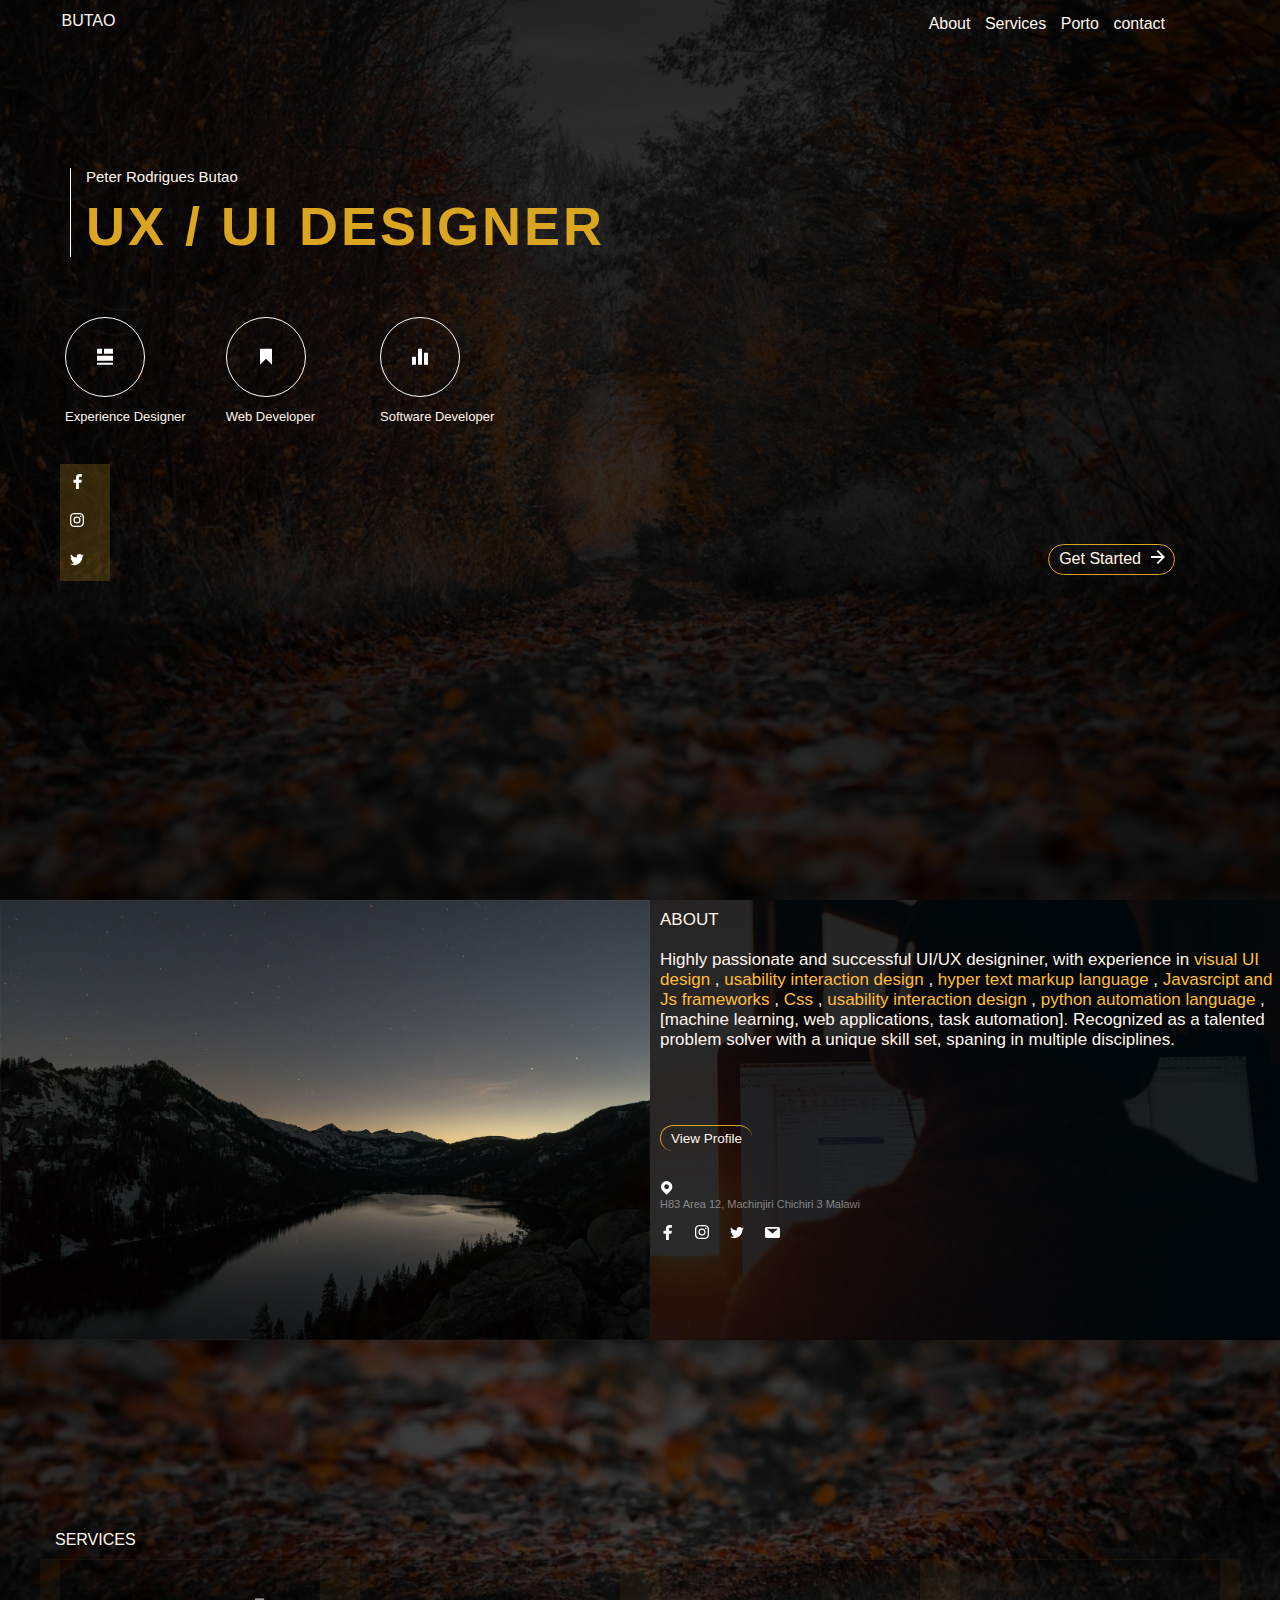
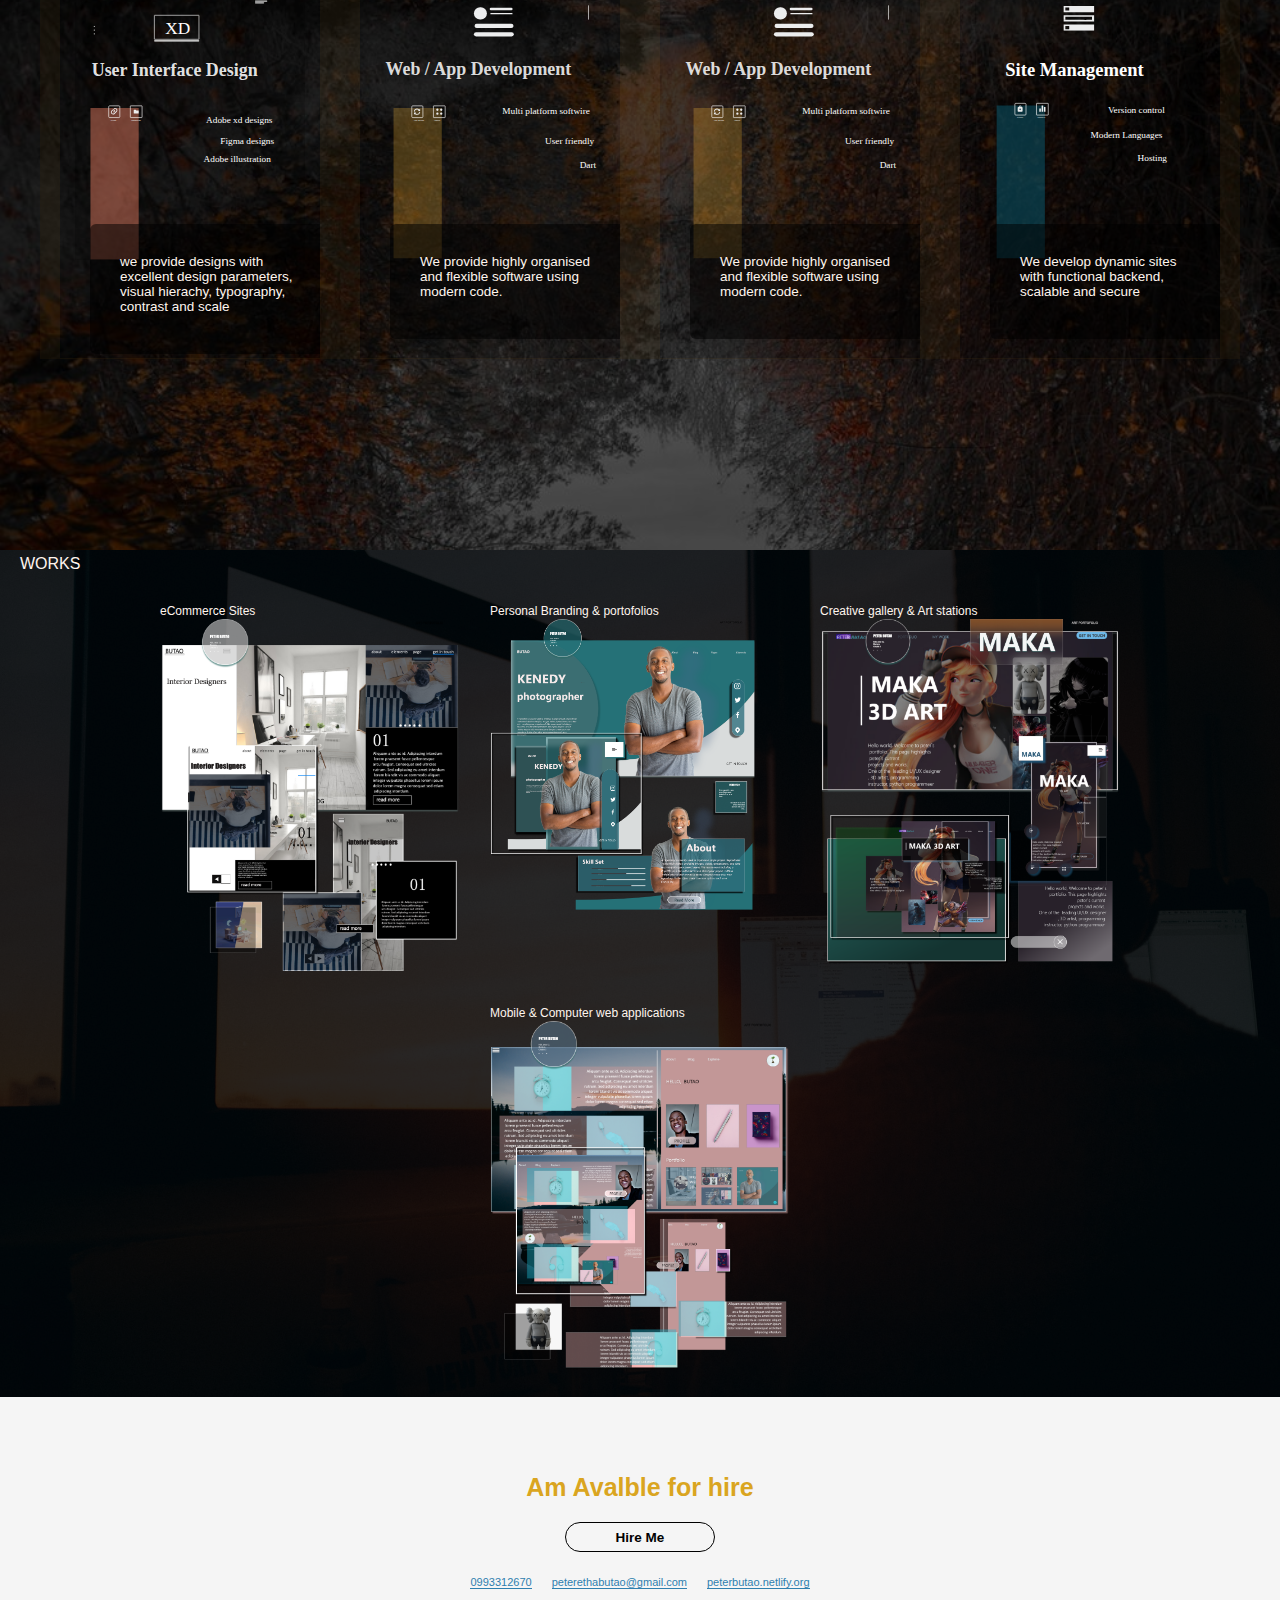
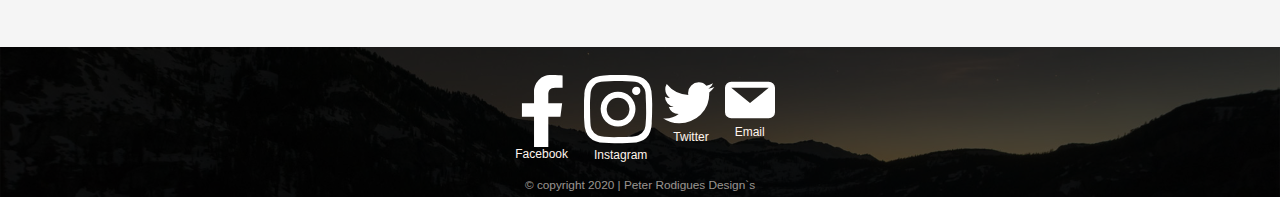
==== commit b6504607: "web porto" ====
--- a/index.html
+++ b/index.html
@@ -46,8 +46,13 @@
                                 <li><a class="link" href="#services">Services</a></li>
                                 <li><a class="link" href="porto.html">Porto</a></li>
                                 <li><a class="link" href="contact.html">contact</a></li>
+ 
                                 
                             </ul>
+                            <ol class="">
+                                <p class="copynav" style="color: seashell;"><span>&copy copyright 2020 | </span> <span>Peter Rodigues Design`s </span> </p>
+                            </ol>
+
                            
                             
                         </div>
@@ -158,7 +163,7 @@
                             <div class="intermidwords">
                                 <p>ABOUT<br><br>
                                     Highly passionate and successful UI/UX designiner, with experience
-                                    in <a href="#" style="color: #ffbd39 ;">visual UI design</a> , <a href="#" style="color: #ffbd39 ;">usability interaction design</a> , <a href="#" style="color: #ffbd39 ;"> hyper text markup language</a> , <a href="#" style="color: #ffbd39 ;"> Javasrcipt and Js frameworks</a> , <a href="#" style="color: #ffbd39 ;">Css</a> , <a href="#" style="color: #ffbd39 ;">usability interaction design</a> , <a href="#" style="color: #ffbd39 ;"> python automation language </a> , [machine
+                                    in <a class="abtcolor">visual UI design</a> , <a  class="abtcolor">usability interaction design</a> , <a  class="abtcolor"> hyper text markup language</a> , <a   class="abtcolor"> Javasrcipt and Js frameworks</a> , <a   class="abtcolor">Css</a> , <a   class="abtcolor">usability interaction design</a> , <a class="abtcolor"> python automation language </a> , [machine
                                     learning, web applications, task automation].
                                     Recognized as a talented problem solver with a unique skill set, spaning in multiple disciplines.</p>
                             </div>
@@ -223,13 +228,27 @@
                     </div>
                     <div class="serv" >
                         <div class="servimg" >
+                            <img class="cake" src="./asserts/svg/uiservices2.svg">
+                        </div>   
+                        <div class="servtext">
+                            <p>We provide highly organised and 
+                                flexible software using modern
+                                code.
+                            </p>
+
+                        </div>                   
+                      
+                    </div>
+                    <div class="serv" >
+                        <div class="servimg" >
                             <img class="cake" src="./asserts/svg/uiservices3.svg">
                         </div>   
                         <div class="servtext">
                             <p>We develop dynamic sites 
                                 with functional backend, scalable and 
-                                secure</p>
-                            <p>lorem</p>
+                                secure
+                            </p>
+                            
                         </div>                   
                       
                     </div>
--- a/css/style.min.css
+++ b/css/style.min.css
@@ -1 +1 @@
-*{margin:0px;padding:0px;box-sizing:border-box}#preloder{position:fixed;width:100%;height:100%;top:0;left:0;z-index:999999;background:#000000de;transition:opacity all 0.5s ease}#preloder .loadtext{font-family:'Segoe UI', Tahoma, Geneva, Verdana, sans-serif;color:seashell;position:absolute;top:50%;left:43%;margin-top:-13px;margin-left:-13px}#preloder .loadtext h4{font-size:30px;font-weight:700;color:goldenrod}#preloder .loadtext p{font-size:11px;font-weight:100;padding-top:50px;text-align:center}.loader{width:45px;height:45px;position:absolute;top:50%;left:70%;margin-top:-13px;margin-left:-13px;border-radius:60px;animation:loader 0.9s linear infinite;-webkit-animation:loader 0.9s linear infinite;color:whitesmoke}@keyframes loader{0%{transform:rotate(0deg);border:4px solid #0aff02;border-width:0.9px;border-top-color:transparent}25%{transform:rotate(90deg);border:4px solid #621d74;border-width:1px;border-right-color:transparent}50%{transform:rotate(180deg);border:4px solid #2f80af;border-width:1px;border-bottom-color:transparent}100%{transform:rotate(360deg);border:4px solid #f44336;border-left-color:transparent;border-width:0.9px}}.preload-finish{display:none;opacity:0;pointer-events:none}html body{font-family:'Segoe UI', Tahoma, Geneva, Verdana, sans-serif;height:100%;box-sizing:border-box}a{text-decoration:none}#frst_pg{background-size:cover;background-position:center;background-repeat:no-repeat;background-blend-mode:multiply;background-image:url("/asserts/img/photo3.jpg");background-color:rgba(0,0,0,0.548);height:100vh}.brand p{font-family:'Segoe UI', Tahoma, Geneva, Verdana, sans-serif;color:seashell;font-size:16px;padding:5px}.nav_bar{display:flex;justify-content:center}.nav_bar ul li a{font-family:'Segoe UI', Tahoma, Geneva, Verdana, sans-serif;color:seashell;text-decoration:none}.nav_bar ul li{list-style:none;display:inline-block;padding:5px}.left-nav{display:flex;margin-left:auto;z-index:999999}.head{display:flex}.hambr{padding:10px}.midSectNm{font-family:'Segoe UI', Tahoma, Geneva, Verdana, sans-serif;color:seashell;font-size:13px;padding-left:15px;padding-bottom:15px}.midSectTitle{font-family:'Segoe UI', Tahoma, Geneva, Verdana, sans-serif;color:goldenrod;font-size:2.1em;font-weight:bold;padding-left:15px}.midSectWords{border-left:white solid 1.9px;margin-left:50px;margin-top:180px}.ico-words{font-family:'Segoe UI', Tahoma, Geneva, Verdana, sans-serif;color:seashell;font-size:10.5px;text-align:center}.mid-icons{display:flex;flex:1;margin-top:60px;margin-left:40px}.frst-ico{padding-right:5px;padding-left:5px}.snd-ico{padding-left:5px;padding-right:5px}.thrd-ico{padding-right:5px;padding-left:20px}.stWords{border:solid goldenrod 1px;border-radius:4rem;display:flex}.stIco{padding-left:5px;padding-right:8px;padding-top:5px;padding-bottom:5px}.getStWords{font-family:'Segoe UI', Tahoma, Geneva, Verdana, sans-serif;color:seashell;font-size:16px;padding-bottom:5px;padding-right:5px;padding-left:10px;padding-top:5px}.stWords:hover{background-color:rgba(218,165,32,0.384);cursor:pointer}.scIcons{margin-left:5px;width:50px;margin-top:40px;background-color:rgba(218,165,32,0.219)}.scIcons ul li{list-style:none;padding:10px}.frstpgfoot{display:flex}.bottomSect{margin-left:auto;margin-right:5px;margin-top:120px}@media screen and (min-width: 768px){.hambug{display:none}.hambr{display:none}#frst_pg{background-color:rgba(0,0,0,0.815)}.brand{margin-left:50px}.brand p{padding:11.5px}.left-nav{margin-right:100px}.left-nav .nav_bar .nav-links{padding:10px}.left-nav .nav_bar .nav-links ul li a{font-weight:100}.left-nav .nav_bar .nav-links ul li a:hover{color:goldenrod}.mid-sect{margin-left:20px}.mid-sect .midSectNm{font-size:15px;font-weight:100;padding-left:15px;padding-bottom:10px}.mid-sect .midSectTitle{font-size:54px;font-weight:bold;padding-left:15px;letter-spacing:3px}.midSectWords{margin-top:120px}.frst-ico{padding-right:20px;padding-left:5px}.snd-ico{padding-left:20px;padding-right:20px}.thrd-ico{padding-right:20px;padding-left:45px}.ico-words{font-size:13px;padding-top:8px}.frstpgfoot{margin-left:55px}.getSt{margin-right:100px}.getSt .setStSect:hover{width:150px}}.intermidcontainer{display:flex}.displayp{height:350px}.allintertext{text-align:center}.about{background-size:cover;background-position:center;background-repeat:no-repeat;background-blend-mode:multiply;background-image:url("/asserts/img/photo4.jpg");background-color:#000000d5}.intermidwords{font-family:'Segoe UI', Tahoma, Geneva, Verdana, sans-serif;color:seashell;font-size:17px;font-weight:300;padding-top:10px;padding-right:1px;padding-left:1px}.intermidaddress{color:rgba(255,255,255,0.459);padding-top:30px;font-size:11px}.intermidicons ul{display:flex;list-style:none;justify-content:center}.intermidicons ul li{padding-left:10px;padding-right:10px;padding-top:5px}.intermidtitle{font-family:'Segoe UI', Tahoma, Geneva, Verdana, sans-serif;color:seashell;font-size:15px;font-weight:300;text-align:center;padding:3px}.readmore{padding-top:15px;display:flex;justify-content:center}.readmore a{font-family:'Segoe UI', Tahoma, Geneva, Verdana, sans-serif;color:seashell;border-left:#daa520 solid 1px;border-top:#daa520 solid 1px;padding-left:10px;padding-right:10px;padding-bottom:5px;padding-top:5px;border-radius:4rem;font-size:13.5px}.porto{background-color:#122020dc;padding-left:5px;padding-right:5px;display:flex;align-items:center;justify-content:center}.porto .portocontainer .portotitle{padding-bottom:10px}.porto .portocontainer .portotitle p{font-family:'Segoe UI', Tahoma, Geneva, Verdana, sans-serif;color:seashell;font-weight:100;padding:5px 15px}.porto .portocontainer .portowrapper{display:flex;flex-wrap:wrap;justify-content:center;padding:1px}.porto .portocontainer .portowrapper .port{padding:15px}.porto .portocontainer .portowrapper .port p{font-family:'Segoe UI', Tahoma, Geneva, Verdana, sans-serif;color:seashell;font-size:12px}.porto .portocontainer .portowrapper .port .portimg img{width:300px;padding:1px}.hire{display:flex;justify-content:center;align-items:center;background-color:whitesmoke;height:250px}.hire .frstpghire .hiretext{text-align:center;margin:auto;padding:20px}.hire .frstpghire .hiretext p{font-family:'Segoe UI', Tahoma, Geneva, Verdana, sans-serif;font-size:25px;font-weight:900;color:#daa520}.hire .frstpghire .hirebtn{text-align:center;border:solid 1px black;border-radius:4rem;padding:5px;width:150px;margin:auto}.hire .frstpghire .hirebtn:hover{background-color:#daa520;border:none;color:seashell}.hire .frstpghire .hirebtn a{font-family:'Segoe UI', Tahoma, Geneva, Verdana, sans-serif;font-size:13.5px;font-weight:600;color:black;cursor:pointer}.hire .frstpghire .hiredetails{padding-top:20px}.hire .frstpghire .hiredetails ul{display:flex}.hire .frstpghire .hiredetails ul li{padding-left:10px;padding-right:10px;list-style:none}.hire .frstpghire .hiredetails ul li a{text-decoration:none;color:#2f80af;font-size:11px;border-bottom:#2f80af solid 0.9px}.footer{background-size:cover;background-position:center;background-repeat:no-repeat;background-blend-mode:multiply;background-image:url("/asserts/img/photo5.jpg");background-color:rgba(0,0,0,0.691);height:150px}.copyright{padding-top:5px;text-align:center}.copyright span{font-family:'Segoe UI', Tahoma, Geneva, Verdana, sans-serif;color:rgba(255,245,238,0.602);font-size:11.8px}.ftcon{display:flex;padding:5px;justify-content:center;padding-top:25px}.foot a{display:flex;flex-direction:column;padding:3px}.foot p{font-family:'Segoe UI', Tahoma, Geneva, Verdana, sans-serif;color:seashell;font-size:12px;padding-left:10px;padding-right:10px}.foot:hover{border-bottom:solid 0.9px  #daa520be}
+*{margin:0px;padding:0px;box-sizing:border-box}#preloder{position:fixed;width:100%;height:100%;top:0;left:0;z-index:999999;background:#000000de;transition:opacity all 0.5s ease}#preloder .loadtext{font-family:'Segoe UI', Tahoma, Geneva, Verdana, sans-serif;color:seashell;position:absolute;top:50%;left:43%;margin-top:-13px;margin-left:-13px}#preloder .loadtext h4{font-size:30px;font-weight:700;color:goldenrod}#preloder .loadtext p{font-size:11px;font-weight:100;padding-top:50px;text-align:center}.loader{width:45px;height:45px;position:absolute;top:50%;left:70%;margin-top:-13px;margin-left:-13px;border-radius:60px;animation:loader 0.9s linear infinite;-webkit-animation:loader 0.9s linear infinite;color:whitesmoke}@keyframes loader{0%{transform:rotate(0deg);border:4px solid #0aff02;border-width:0.9px;border-top-color:transparent}25%{transform:rotate(90deg);border:4px solid #621d74;border-width:1px;border-right-color:transparent}50%{transform:rotate(180deg);border:4px solid #2f80af;border-width:1px;border-bottom-color:transparent}100%{transform:rotate(360deg);border:4px solid #f44336;border-left-color:transparent;border-width:0.9px}}.preload-finish{display:none;opacity:0;pointer-events:none}html body{font-family:'Segoe UI', Tahoma, Geneva, Verdana, sans-serif;height:100%;box-sizing:border-box}a{text-decoration:none}#frst_pg{background-size:cover;background-position:center;background-repeat:no-repeat;background-blend-mode:multiply;background-image:url("/asserts/img/photo3.jpg");background-color:rgba(0,0,0,0.548);height:100vh}.brand p{font-family:'Segoe UI', Tahoma, Geneva, Verdana, sans-serif;color:seashell;font-size:16px;padding:5px}.nav_bar{display:flex;justify-content:center}.nav_bar ul li a{font-family:'Segoe UI', Tahoma, Geneva, Verdana, sans-serif;color:seashell;text-decoration:none}.nav_bar ul li{list-style:none;display:inline-block;padding:5px}.left-nav{display:flex;margin-left:auto;z-index:999999}.head{display:flex}.hambr{padding:10px}.midSectNm{font-family:'Segoe UI', Tahoma, Geneva, Verdana, sans-serif;color:seashell;font-size:13px;padding-left:15px;padding-bottom:15px}.midSectTitle{font-family:'Segoe UI', Tahoma, Geneva, Verdana, sans-serif;color:goldenrod;font-size:2.1em;font-weight:bold;padding-left:15px}.midSectWords{border-left:white solid 1.9px;margin-left:50px;margin-top:180px}.ico-words{font-family:'Segoe UI', Tahoma, Geneva, Verdana, sans-serif;color:seashell;font-size:10.5px;text-align:center}.mid-icons{display:flex;flex:1;margin-top:60px;margin-left:40px}.frst-ico{padding-right:5px;padding-left:5px}.snd-ico{padding-left:5px;padding-right:5px}.thrd-ico{padding-right:5px;padding-left:20px}.stWords{border:solid goldenrod 1px;border-radius:4rem;display:flex}.stIco{padding-left:5px;padding-right:8px;padding-top:5px;padding-bottom:5px}.getStWords{font-family:'Segoe UI', Tahoma, Geneva, Verdana, sans-serif;color:seashell;font-size:16px;padding-bottom:5px;padding-right:5px;padding-left:10px;padding-top:5px}.stWords:hover{background-color:rgba(218,165,32,0.384);cursor:pointer}.scIcons{margin-left:5px;width:50px;margin-top:40px;background-color:rgba(218,165,32,0.219)}.scIcons ul li{list-style:none;padding:10px}.frstpgfoot{display:flex}.bottomSect{margin-left:auto;margin-right:5px;margin-top:120px}@media screen and (min-width: 768px){.copynav{display:none}.hambug{display:none}.hambr{display:none}#frst_pg{background-color:rgba(0,0,0,0.815)}.brand{margin-left:50px}.brand p{padding:11.5px}.left-nav{margin-right:100px}.left-nav .nav_bar .nav-links{padding:10px}.left-nav .nav_bar .nav-links ul li a{font-weight:100}.left-nav .nav_bar .nav-links ul li a:hover{color:goldenrod}.mid-sect{margin-left:20px}.mid-sect .midSectNm{font-size:15px;font-weight:100;padding-left:15px;padding-bottom:10px}.mid-sect .midSectTitle{font-size:54px;font-weight:bold;padding-left:15px;letter-spacing:3px}.midSectWords{margin-top:120px}.frst-ico{padding-right:20px;padding-left:5px}.snd-ico{padding-left:20px;padding-right:20px}.thrd-ico{padding-right:20px;padding-left:45px}.ico-words{font-size:13px;padding-top:8px}.frstpgfoot{margin-left:55px}.getSt{margin-right:100px}.getSt .setStSect:hover{width:150px}}.abtcolor{color:#ffbd39}.intermidcontainer{display:flex}.displayp{height:350px}.allintertext{text-align:center}.about{background-size:cover;background-position:center;background-repeat:no-repeat;background-blend-mode:multiply;background-image:url("/asserts/img/photo4.jpg");background-color:#000000d5}.intermidwords{font-family:'Segoe UI', Tahoma, Geneva, Verdana, sans-serif;color:seashell;font-size:17px;font-weight:300;padding-top:10px;padding-right:1px;padding-left:1px}.intermidaddress{color:rgba(255,255,255,0.459);padding-top:30px;font-size:11px}.intermidicons ul{display:flex;list-style:none;justify-content:center}.intermidicons ul li{padding-left:10px;padding-right:10px;padding-top:5px}.intermidtitle{font-family:'Segoe UI', Tahoma, Geneva, Verdana, sans-serif;color:seashell;font-size:15px;font-weight:300;text-align:center;padding:3px}.readmore{padding-top:15px;display:flex;justify-content:center}.readmore a{font-family:'Segoe UI', Tahoma, Geneva, Verdana, sans-serif;color:seashell;border-left:#daa520 solid 1px;border-top:#daa520 solid 1px;padding-left:10px;padding-right:10px;padding-bottom:5px;padding-top:5px;border-radius:4rem;font-size:13.5px}.readmore a:hover{background-color:#daa520;color:black;font-weight:bold}@media screen and (min-width: 768px){.about{overflow:hidden}.interbox{overflow:hidden}.readmore{justify-content:start;padding-left:10px;padding-top:25px}.about{height:440px}.displayp{height:440px;width:650px}.intermidwords{text-align:start;padding-left:10px;overflow:hidden;height:200px}.allintertext{text-align:start}.intermidaddress{padding-left:10px}.intermidicons ul{justify-content:start;padding-top:10px}}.porto{background-image:url("/asserts/img/photo4.jpg");background-position:center;background-repeat:no-repeat;background-size:cover;background-blend-mode:multiply;background-color:rgba(0,0,0,0.842);padding-left:5px;padding-right:5px;display:flex;align-items:center;justify-content:center}.porto .portocontainer .portotitle{padding-bottom:10px}.porto .portocontainer .portotitle p{font-family:'Segoe UI', Tahoma, Geneva, Verdana, sans-serif;color:seashell;font-weight:100;padding:5px 15px}.porto .portocontainer .portowrapper{display:flex;flex-wrap:wrap;justify-content:center;padding:1px}.porto .portocontainer .portowrapper .port{padding:15px}.porto .portocontainer .portowrapper .port p{font-family:'Segoe UI', Tahoma, Geneva, Verdana, sans-serif;color:seashell;font-size:12px}.porto .portocontainer .portowrapper .port .portimg img{width:300px;padding:1px}.hire{display:flex;justify-content:center;align-items:center;background-color:whitesmoke;height:250px}.hire .frstpghire .hiretext{text-align:center;margin:auto;padding:20px}.hire .frstpghire .hiretext p{font-family:'Segoe UI', Tahoma, Geneva, Verdana, sans-serif;font-size:25px;font-weight:900;color:#daa520}.hire .frstpghire .hirebtn{text-align:center;border:solid 1px black;border-radius:4rem;padding:5px;width:150px;margin:auto}.hire .frstpghire .hirebtn:hover{background-color:#daa520;border:none;color:seashell}.hire .frstpghire .hirebtn a{font-family:'Segoe UI', Tahoma, Geneva, Verdana, sans-serif;font-size:13.5px;font-weight:600;color:black;cursor:pointer}.hire .frstpghire .hiredetails{padding-top:20px}.hire .frstpghire .hiredetails ul{display:flex}.hire .frstpghire .hiredetails ul li{padding-left:10px;padding-right:10px;list-style:none}.hire .frstpghire .hiredetails ul li a{text-decoration:none;color:#2f80af;font-size:11px;border-bottom:#2f80af solid 0.9px}.footer{background-size:cover;background-position:center;background-repeat:no-repeat;background-blend-mode:multiply;background-image:url("/asserts/img/photo5.jpg");background-color:rgba(0,0,0,0.691);height:150px}.copyright{padding-top:5px;text-align:center}.copyright span{font-family:'Segoe UI', Tahoma, Geneva, Verdana, sans-serif;color:rgba(255,245,238,0.602);font-size:11.8px}.ftcon{display:flex;padding:5px;justify-content:center;padding-top:25px}.foot a{display:flex;flex-direction:column;padding:3px}.foot p{font-family:'Segoe UI', Tahoma, Geneva, Verdana, sans-serif;color:seashell;font-size:12px;padding-left:10px;padding-right:10px}.foot:hover{border-bottom:solid 0.9px  #daa520be}
--- a/css/media_q.min.css
+++ b/css/media_q.min.css
@@ -1 +1 @@
-@media screen and (max-width: 768px){.hambug{margin-top:5px;margin-right:5px;padding:8px;cursor:pointer;background-color:rgba(218,165,32,0.384);width:120px;height:50px;position:fixed}.line1{width:20px;height:2px;background-color:white;margin:5px;border-radius:8rem}.line2{width:30px;height:2px;background-color:white;margin:5px;border-radius:8rem}.line3{width:20px;height:2px;background-color:white;margin:5px;border-radius:8rem}.hambr{border-right:solid white 2px;padding-left:5px;padding-top:15px;margin-left:5px;margin-right:170px;margin-top:5px;background-color:rgba(218,165,32,0.445);height:50px}.xsy{background-image:url("../asserts/svg/Cancel.svg");background-position:start;background-repeat:no-repeat;height:2.5vh}.nav-links{position:fixed;height:100vh;width:100%}.navList{position:fixed;height:90%;width:0px;display:flex;justify-content:space-around;flex-direction:column}.nav-links{background-color:rgba(0,0,0,0.822)}.nav_bar ul li a{font-family:'Segoe UI', Tahoma, Geneva, Verdana, sans-serif;font-size:16px;border-left:solid goldenrod 2px;padding-left:10px}.nav-links{clip-path:circle(100px at 90%);-webkit-clip-path:circle(100px at 90%);transition:all 1s ease-out;pointer-events:none}.nav-links.open{clip-path:circle(900px at 90%);-webkit-clip-path:circle(900px at 90%);pointer-events:all}#iwp{display:grid;grid-template-columns:1fr}.intermidcontainer{display:grid;grid-template-columns:1fr}.allintertext{height:350px;width:100%}.intermidwords{font-family:'Segoe UI', Tahoma, Geneva, Verdana, sans-serif;color:seashell;font-size:14px;font-weight:300;padding-top:5px;padding-right:10px;padding-left:10px}.displayp{height:350px;width:100%;background-size:cover;background-repeat:no-repeat;background-position:center}.porto .portocontainer .portowrapper .port .portimg img{width:100%;padding-top:3px}}
+@media screen and (max-width: 768px){.copynav{font-family:'Segoe UI', Tahoma, Geneva, Verdana, sans-serif;font-size:10px;margin-top:85vh;padding:10px}.hambug{margin-top:5px;margin-right:5px;padding:8px;cursor:pointer;background-color:rgba(218,165,32,0.384);width:120px;height:50px;position:fixed}.line1{width:20px;height:2px;background-color:white;margin:5px;border-radius:8rem}.line2{width:30px;height:2px;background-color:white;margin:5px;border-radius:8rem}.line3{width:20px;height:2px;background-color:white;margin:5px;border-radius:8rem}.hambr{border-right:solid white 2px;padding-left:5px;padding-top:15px;margin-left:5px;margin-right:170px;margin-top:5px;background-color:rgba(218,165,32,0.445);height:50px}.xsy{background-image:url("../asserts/svg/Cancel.svg");background-position:start;background-repeat:no-repeat;height:2.5vh}.nav-links{position:fixed;height:100vh;width:150%}.navList{position:fixed;height:80%;width:0px;display:flex;justify-content:space-around;flex-direction:column}.nav-links{background-color:rgba(0,0,0,0.822)}.nav_bar ul li a{font-family:'Segoe UI', Tahoma, Geneva, Verdana, sans-serif;font-size:16px;border-left:solid goldenrod 2px;padding-left:10px}.nav-links{clip-path:circle(100px at 90%);-webkit-clip-path:circle(100px at 90%);transition:all 1s ease-out;pointer-events:none}.nav-links.open{clip-path:circle(1500px at 90%);-webkit-clip-path:circle(1500px at 90%);pointer-events:all}#iwp{display:grid;grid-template-columns:1fr}.intermidcontainer{display:grid;grid-template-columns:1fr}.allintertext{height:350px;width:100%}.intermidwords{font-family:'Segoe UI', Tahoma, Geneva, Verdana, sans-serif;color:seashell;font-size:14px;font-weight:300;padding-top:5px;padding-right:10px;padding-left:10px}.displayp{height:350px;width:100%;background-size:cover;background-repeat:no-repeat;background-position:center}.porto .portocontainer .portowrapper .port .portimg img{width:100%;padding-top:3px}}
--- a/css/serv.css
+++ b/css/serv.css
@@ -2,13 +2,13 @@
 /*services*/
 
 #services{
-    background-image: url('/asserts/img/photo2.jpg');
+    background-image: url('/asserts/img/photo3r.jpg');
     background-repeat: no-repeat;
     background-size: cover;
     background-position: center;
     background-blend-mode: multiply;
     background-color: rgba(0, 0, 0, 0.685);
-    min-height:100vh ;
+    min-height:90vh ;
     display: flex;
     align-items: center;
     justify-content: center;
@@ -24,11 +24,11 @@
 .servwrapper{
     width: min(1200px, 100%);
     display: flex;
-    justify-content: center;
+    justify-content: space-between;
     
 }
 .srapper{
-    padding: 20px;    
+    padding: 5px;    
     display: flex;
     justify-content: space-between;
     align-items: center;
@@ -40,6 +40,10 @@
 .serv{
     width: calc(33% -10px);
     overflow:hidden;
+    border: solid 0.0001px #ffbd390e;
+    padding: 10px;
+    border-left-width: 20px;
+    border-right-width: 20px;
 }
 .servtext{
     width: 250px;
@@ -78,6 +82,12 @@
         transform: translateY(-120px);        
         background-color: #000000c2;
 }
+.serv:hover{
+    background-color: #0000008d;
+    border: solid 0.01px #ffbd39be;
+    transition: 1s;
+}
+
 
 @media screen and (max-width: 768px){
     #services{        
@@ -97,8 +107,44 @@
     .servimg img{
         width: 100%;
     }
+    .serv{
+        width: calc(33% -10px);
+        overflow:hidden;
+        border: solid 0.0001px #ffbd3900;
+        border-left-width: 20px;
+        border-right-width: 20px;
+        padding: 20px;
+    }
 }
 
 
-@media screen and (min-width: 768px){}
+@media screen and (min-width: 768px){  
+        
+    .srapper{
+        padding-left: 0px;    
+        padding-right: 0px;    
+        
+        
+    }
+    .servtext{
+        width: 100%;
+        transform: translateY(-60px);
+    
+    }
+    .servimg{
+        padding: 5px;
+    }
+    .servimg img{
+        width: 100%;
+        height: 300px;
+    }
+    .serv{
+        width: 300px;
+        height: 400px;
+        background-color: rgba(0, 0, 0, 0.220);
+        padding: 10px;
+    }
+    
 
+}
+
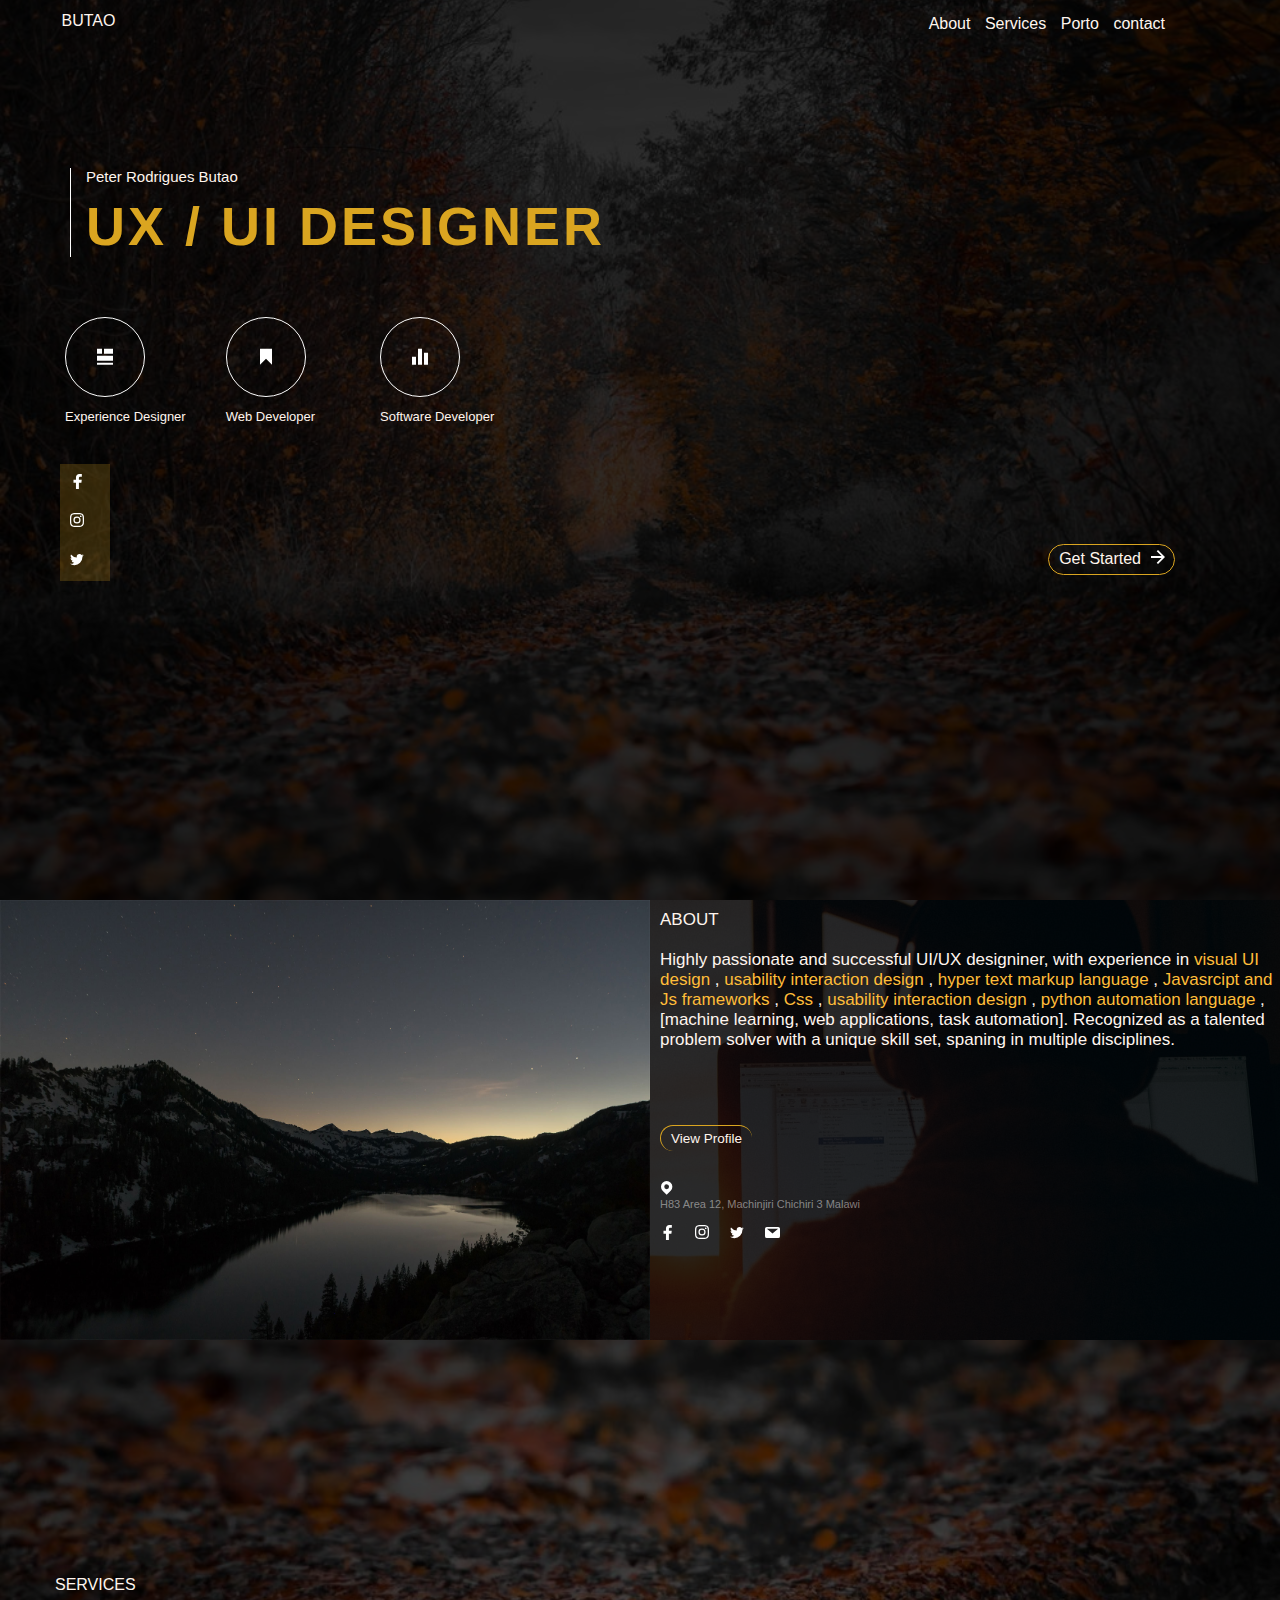
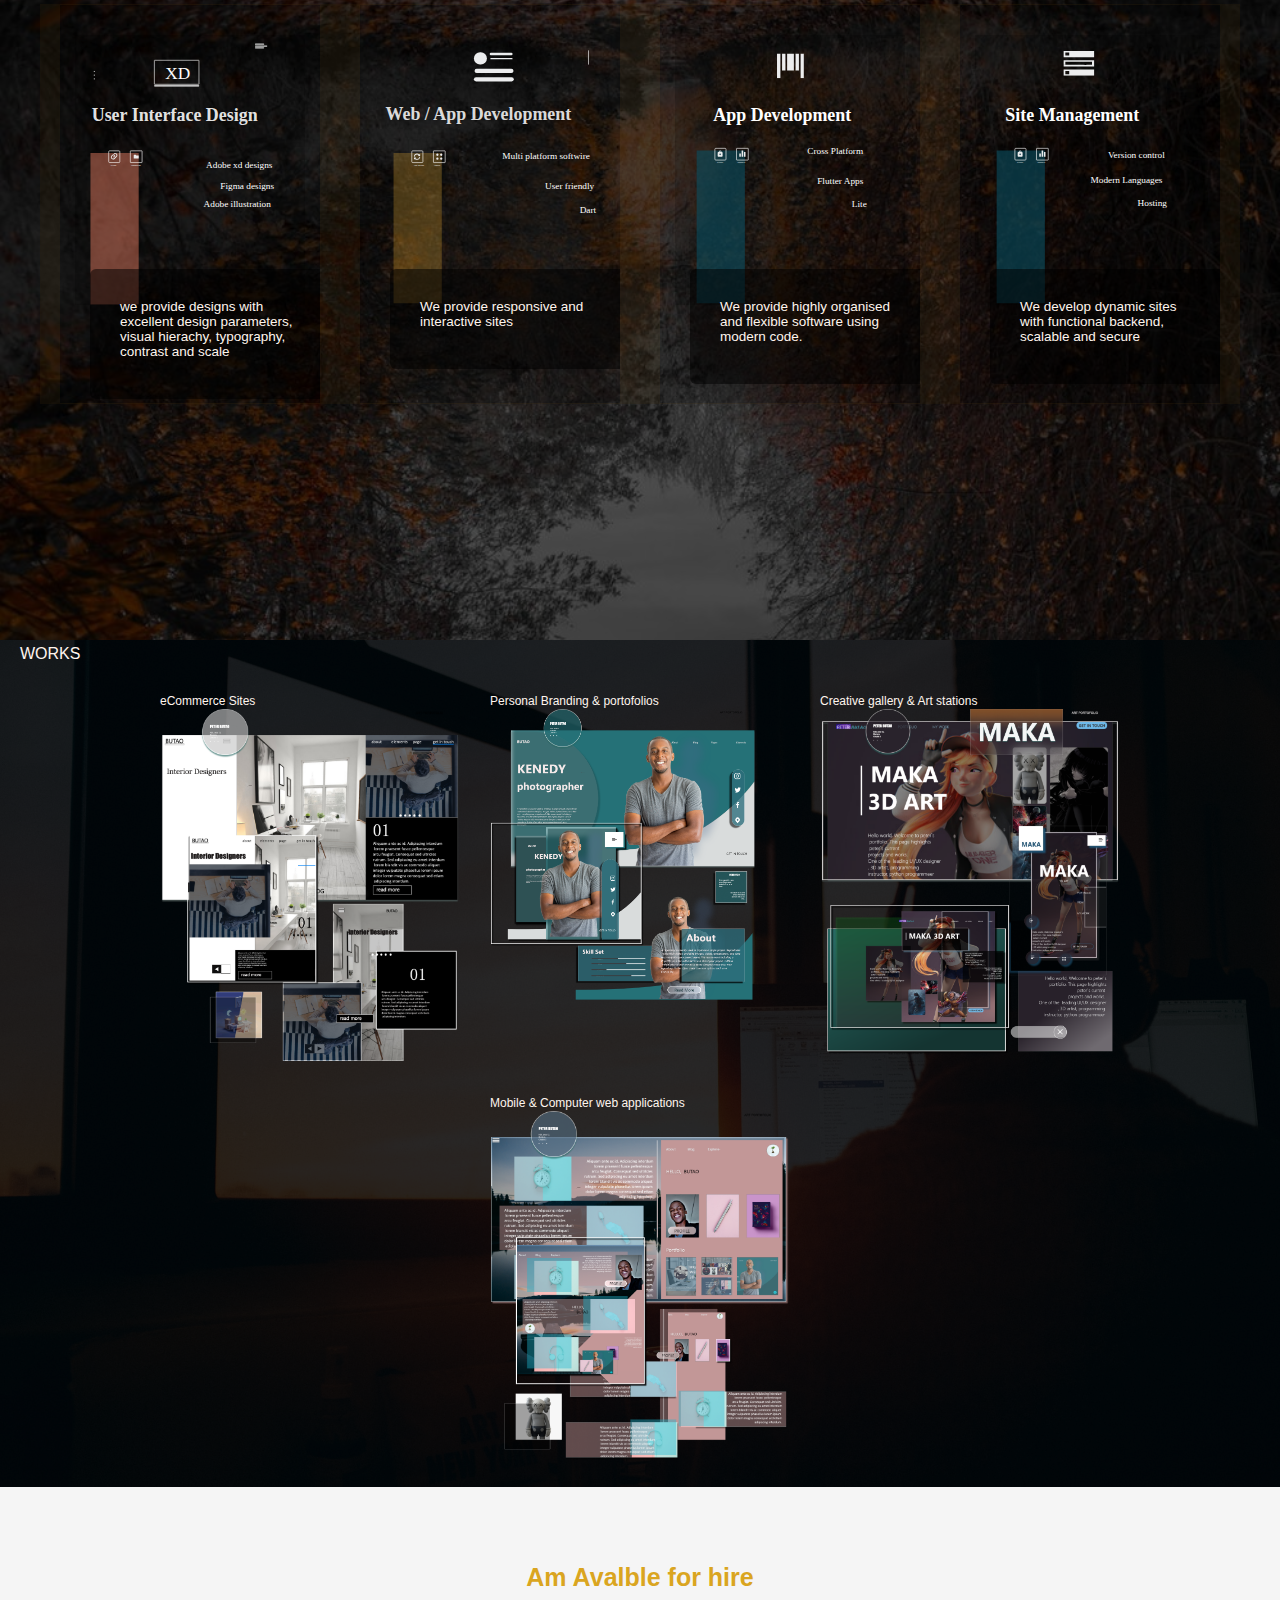
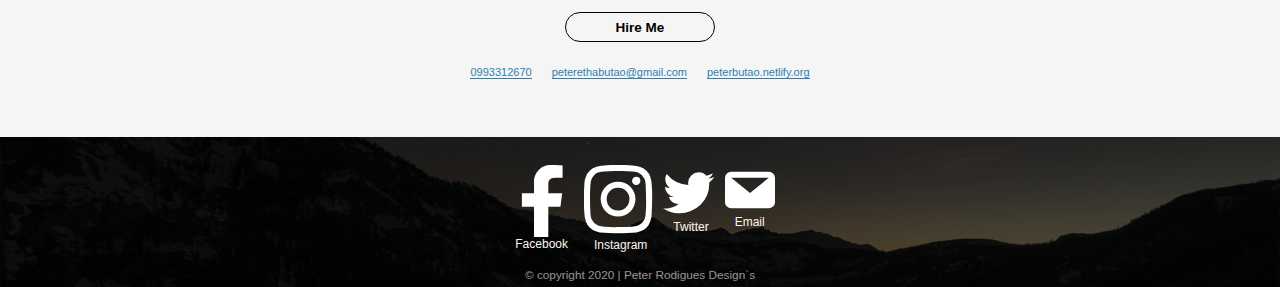
==== commit 9c805cc0: "web porto" ====
--- a/index.html
+++ b/index.html
@@ -218,9 +218,7 @@
                             <img class="cake" src="./asserts/svg/uiservices2.svg">
                         </div>   
                         <div class="servtext">
-                            <p>We provide highly organised and 
-                                flexible software using modern
-                                code.
+                            <p>We provide responsive and interactive sites
                             </p>
 
                         </div>                   
@@ -228,7 +226,7 @@
                     </div>
                     <div class="serv" >
                         <div class="servimg" >
-                            <img class="cake" src="./asserts/svg/uiservices2.svg">
+                            <img class="cake" src="./asserts/svg/uiservices3.svg">
                         </div>   
                         <div class="servtext">
                             <p>We provide highly organised and 
@@ -241,7 +239,7 @@
                     </div>
                     <div class="serv" >
                         <div class="servimg" >
-                            <img class="cake" src="./asserts/svg/uiservices3.svg">
+                            <img class="cake" src="./asserts/svg/uiservices4.svg">
                         </div>   
                         <div class="servtext">
                             <p>We develop dynamic sites 
--- a/css/serv.css
+++ b/css/serv.css
@@ -8,7 +8,7 @@
     background-position: center;
     background-blend-mode: multiply;
     background-color: rgba(0, 0, 0, 0.685);
-    min-height:90vh ;
+    min-height:100vh ;
     display: flex;
     align-items: center;
     justify-content: center;
